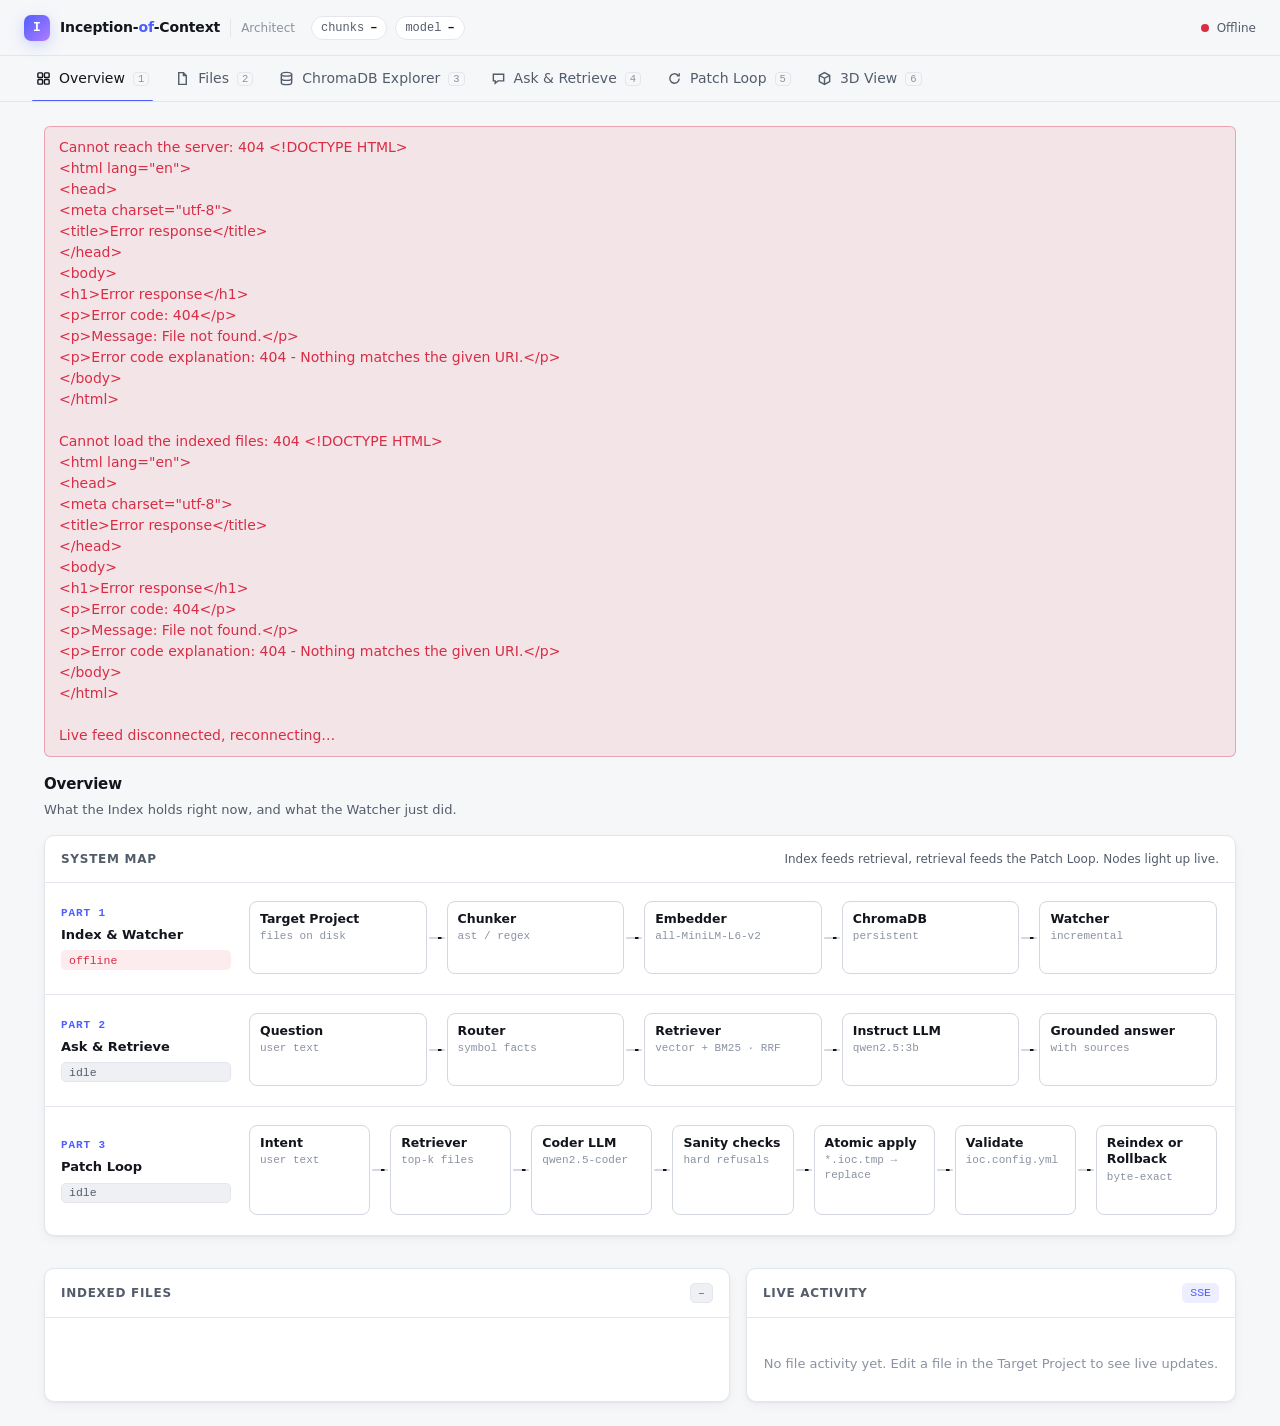
==== p2/views/static/index.html @ 872a6d5e "Split p1, p2 and p3 into layers; add e2e tests, coverage and a 3D dashboard view - Every part has vi" ====
<!doctype html>
<html lang="en">
<head>
<meta charset="utf-8">
<meta name="viewport" content="width=device-width, initial-scale=1">
<title>Inception-of-Context</title>
<link rel="icon" href="data:,"> <!-- no icon; stops the browser asking the server for /favicon.ico -->
<style>
  /* ---------- Design tokens: dark first, light when the system asks for it ---------- */
  :root {
    color-scheme: dark;
    --bg: #0b0d12;
    --bg-raised: #11141b;
    --bg-sunken: #080a0e;
    --panel: #141821;
    --panel-hover: #1a1f2b;
    --border: #232936;
    --border-strong: #2f3646;
    --text: #e6e9ef;
    --text-dim: #9aa3b2;
    --text-faint: #6b7385;
    --accent: #7c8cff;
    --accent-strong: #98a4ff;
    --accent-soft: rgba(124, 140, 255, 0.14);
    --ok: #3ccf91;
    --ok-soft: rgba(60, 207, 145, 0.13);
    --fail: #ff6b7a;
    --fail-soft: rgba(255, 107, 122, 0.13);
    --warn: #f5b84a;
    --warn-soft: rgba(245, 184, 74, 0.14);
    --code-bg: #0d1017;
    --highlight: rgba(124, 140, 255, 0.16);
    --shadow: 0 1px 0 rgba(255, 255, 255, 0.03) inset, 0 8px 24px rgba(0, 0, 0, 0.35);
    --radius: 10px;
    --radius-sm: 6px;
    --mono: ui-monospace, "SF Mono", "JetBrains Mono", Menlo, Consolas, monospace;
    --sans: Inter, ui-sans-serif, system-ui, -apple-system, "Segoe UI", Roboto, sans-serif;
  }
  @media (prefers-color-scheme: light) {
    :root {
      color-scheme: light;
      --bg: #f6f7f9;
      --bg-raised: #ffffff;
      --bg-sunken: #eef0f4;
      --panel: #ffffff;
      --panel-hover: #f3f4f8;
      --border: #e3e6ec;
      --border-strong: #d2d7e0;
      --text: #12151c;
      --text-dim: #535c6b;
      --text-faint: #8a92a1;
      --accent: #4f5eff;
      --accent-strong: #3946e6;
      --accent-soft: rgba(79, 94, 255, 0.1);
      --ok: #12935c;
      --ok-soft: rgba(18, 147, 92, 0.1);
      --fail: #d92d45;
      --fail-soft: rgba(217, 45, 69, 0.09);
      --warn: #b7791f;
      --warn-soft: rgba(183, 121, 31, 0.12);
      --code-bg: #fbfbfd;
      --highlight: rgba(79, 94, 255, 0.1);
      --shadow: 0 1px 2px rgba(16, 24, 40, 0.05), 0 4px 12px rgba(16, 24, 40, 0.04);
    }
  }

  /* ---------- Base ---------- */
  * { box-sizing: border-box; }
  [hidden] { display: none !important; }
  html, body { margin: 0; background: var(--bg); color: var(--text); }
  body { font: 14px/1.5 var(--sans); -webkit-font-smoothing: antialiased; }
  button, input, select, textarea { font: inherit; color: inherit; }
  button { cursor: pointer; }
  button:disabled { cursor: not-allowed; opacity: 0.55; }
  :focus-visible { outline: 2px solid var(--accent); outline-offset: 2px; border-radius: 4px; }
  code, pre, .mono { font-family: var(--mono); font-size: 12.5px; }
  h2 { margin: 0; font-size: 15px; font-weight: 600; letter-spacing: -0.01em; }
  h3 { margin: 0; font-size: 12px; font-weight: 600; text-transform: uppercase; letter-spacing: 0.06em; color: var(--text-dim); }
  pre { margin: 0; white-space: pre; overflow: auto; }
  .muted { color: var(--text-dim); }
  .faint { color: var(--text-faint); }
  .ok { color: var(--ok); }
  .fail { color: var(--fail); }
  @media (prefers-reduced-motion: reduce) { * { animation: none !important; transition: none !important; } }

  /* ---------- Top bar ---------- */
  .topbar {
    position: sticky; top: 0; z-index: 10;
    display: flex; align-items: center; gap: 16px; padding: 0 24px; height: 56px;
    background: color-mix(in srgb, var(--bg) 86%, transparent);
    backdrop-filter: saturate(160%) blur(12px);
    border-bottom: 1px solid var(--border);
  }
  .brand { display: flex; align-items: center; gap: 10px; white-space: nowrap; }
  .logo {
    width: 26px; height: 26px; border-radius: 7px; display: grid; place-items: center;
    background: linear-gradient(135deg, var(--accent), #b07cff); color: #fff; font: 700 13px var(--mono);
    box-shadow: 0 4px 14px rgba(124, 140, 255, 0.35);
  }
  .brand-name { font-weight: 650; letter-spacing: -0.01em; }
  .brand-name b { color: var(--accent); font-weight: 650; }
  .brand-sub { color: var(--text-faint); font-size: 12px; padding-left: 10px; border-left: 1px solid var(--border); }
  .top-chips { display: flex; gap: 8px; min-width: 0; overflow: hidden; }
  .chip {
    display: inline-flex; align-items: center; gap: 6px; height: 24px; padding: 0 9px; border-radius: 999px;
    border: 1px solid var(--border); background: var(--bg-raised); color: var(--text-dim);
    font: 12px var(--mono); white-space: nowrap;
  }
  .chip strong { color: var(--text); font-weight: 600; }
  .spacer { flex: 1; }
  .live { display: inline-flex; align-items: center; gap: 8px; font-size: 12px; color: var(--text-dim); white-space: nowrap; }
  .dot { width: 8px; height: 8px; border-radius: 50%; background: var(--text-faint); position: relative; }
  .live.on .dot { background: var(--ok); }
  .live.on .dot::after {
    content: ""; position: absolute; inset: -4px; border-radius: 50%; border: 2px solid var(--ok);
    opacity: 0; animation: ping 2s ease-out infinite;
  }
  .live.off .dot { background: var(--fail); }
  @keyframes ping { 0% { transform: scale(0.6); opacity: 0.7; } 100% { transform: scale(1.6); opacity: 0; } }

  /* ---------- Tabs ---------- */
  nav {
    display: flex; gap: 2px; padding: 0 24px; border-bottom: 1px solid var(--border);
    background: var(--bg); overflow-x: auto;
  }
  nav button {
    position: relative; display: inline-flex; align-items: center; gap: 8px;
    padding: 12px 12px; border: 0; background: none; color: var(--text-dim); font-weight: 500; white-space: nowrap;
    transition: color 0.15s;
  }
  nav button:hover { color: var(--text); }
  nav button.active { color: var(--text); }
  nav button.active::after {
    content: ""; position: absolute; left: 8px; right: 8px; bottom: -1px; height: 2px; border-radius: 2px; background: var(--accent);
  }
  nav svg { width: 15px; height: 15px; flex: none; }
  nav kbd {
    font: 10.5px var(--mono); color: var(--text-faint); border: 1px solid var(--border); border-radius: 4px; padding: 0 4px;
  }

  /* ---------- Layout ---------- */
  main { max-width: 1240px; margin: 0 auto; padding: 24px; }
  .tab { display: flex; flex-direction: column; gap: 16px; animation: fade 0.18s ease-out; }
  @keyframes fade { from { opacity: 0; transform: translateY(3px); } to { opacity: 1; transform: none; } }
  .page-head { display: flex; align-items: flex-end; justify-content: space-between; gap: 16px; flex-wrap: wrap; }
  .page-head p { margin: 4px 0 0; color: var(--text-dim); font-size: 13px; }
  .panel { background: var(--panel); border: 1px solid var(--border); border-radius: var(--radius); box-shadow: var(--shadow); }
  .panel-head { display: flex; align-items: center; justify-content: space-between; gap: 12px; padding: 14px 16px; border-bottom: 1px solid var(--border); }
  .panel-body { padding: 16px; }
  .grid-2 { display: grid; grid-template-columns: minmax(0, 1.4fr) minmax(0, 1fr); gap: 16px; }
  @media (max-width: 900px) { .grid-2 { grid-template-columns: 1fr; } .brand-sub, .top-chips { display: none; } }

  /* ---------- Error banner ---------- */
  #error {
    margin: 0 0 16px; padding: 10px 14px; border-radius: var(--radius-sm); white-space: pre-line;
    color: var(--fail); background: var(--fail-soft); border: 1px solid color-mix(in srgb, var(--fail) 35%, transparent);
  }
  #error:empty { display: none; }

  /* ---------- Buttons and fields ---------- */
  .btn {
    display: inline-flex; align-items: center; gap: 8px; height: 34px; padding: 0 14px; border-radius: var(--radius-sm);
    border: 1px solid var(--border-strong); background: var(--bg-raised); color: var(--text); font-weight: 500;
    transition: background 0.15s, border-color 0.15s, transform 0.05s;
  }
  .btn:hover:not(:disabled) { background: var(--panel-hover); }
  .btn:active:not(:disabled) { transform: translateY(1px); }
  .btn.primary { background: var(--accent); border-color: transparent; color: #fff; box-shadow: 0 4px 14px rgba(124, 140, 255, 0.28); }
  .btn.primary:hover:not(:disabled) { background: var(--accent-strong); }
  .btn.small { height: 28px; padding: 0 10px; font-size: 12.5px; }
  .btn.ghost { border-color: transparent; background: none; color: var(--text-dim); }
  .btn.ghost:hover:not(:disabled) { color: var(--text); background: var(--panel-hover); }
  .field { display: inline-flex; align-items: center; gap: 8px; color: var(--text-dim); font-size: 12.5px; }
  select, input[type=number] {
    height: 34px; padding: 0 10px; border-radius: var(--radius-sm); border: 1px solid var(--border-strong); background: var(--bg-raised);
  }
  input[type=number] { width: 68px; }
  input[type=search] {
    height: 34px; padding: 0 12px; border-radius: var(--radius-sm); border: 1px solid var(--border-strong); background: var(--bg-raised); min-width: 220px;
  }
  .composer { padding: 4px; }
  .composer textarea {
    display: block; width: 100%; min-height: 84px; resize: vertical; padding: 14px 14px 8px; border: 0; outline: none;
    background: transparent; font-size: 15px; line-height: 1.5;
  }
  .composer textarea::placeholder { color: var(--text-faint); }
  .composer-bar { display: flex; align-items: center; gap: 10px; flex-wrap: wrap; padding: 8px 10px; border-top: 1px solid var(--border); }
  .hint { color: var(--text-faint); font-size: 12px; }
  .hint kbd { font: 11px var(--mono); border: 1px solid var(--border); border-radius: 4px; padding: 0 4px; }
  .suggestions { display: flex; gap: 8px; flex-wrap: wrap; }
  .suggestion {
    height: 28px; padding: 0 11px; border-radius: 999px; border: 1px dashed var(--border-strong); background: none; color: var(--text-dim); font-size: 12.5px;
  }
  .suggestion:hover { color: var(--text); border-style: solid; background: var(--panel-hover); }
  .status-line { min-height: 20px; font-size: 13px; }
  .status-line.muted { color: var(--text-dim); }
  .status-line.fail { color: var(--fail); }
  .spinner {
    display: inline-block; width: 12px; height: 12px; margin-right: 8px; vertical-align: -1px; border-radius: 50%;
    border: 2px solid var(--border-strong); border-top-color: var(--accent); animation: spin 0.7s linear infinite;
  }
  @keyframes spin { to { transform: rotate(360deg); } }

  /* ---------- Badges ---------- */
  .badge {
    display: inline-flex; align-items: center; gap: 5px; height: 20px; padding: 0 7px; border-radius: 5px;
    font: 500 11.5px var(--mono); background: var(--bg-sunken); color: var(--text-dim); border: 1px solid var(--border); white-space: nowrap;
  }
  .badge.ok { color: var(--ok); background: var(--ok-soft); border-color: transparent; }
  .badge.fail { color: var(--fail); background: var(--fail-soft); border-color: transparent; }
  .badge.warn { color: var(--warn); background: var(--warn-soft); border-color: transparent; }
  .badge.accent { color: var(--accent); background: var(--accent-soft); border-color: transparent; }

  /* ---------- Overview ---------- */
  #status-cards { display: grid; grid-template-columns: repeat(5, minmax(0, 1fr)); gap: 12px; }
  @media (max-width: 1100px) { #status-cards { grid-template-columns: repeat(auto-fill, minmax(180px, 1fr)); } }
  .card { padding: 14px 16px; background: var(--panel); border: 1px solid var(--border); border-radius: var(--radius); box-shadow: var(--shadow); min-width: 0; }
  .card small { display: block; margin-bottom: 6px; font-size: 11px; text-transform: uppercase; letter-spacing: 0.06em; color: var(--text-faint); }
  .card strong { display: block; font: 500 13px var(--mono); overflow-wrap: anywhere; }
  .card.hero { grid-column: span 2; grid-row: span 2; display: flex; flex-direction: column; justify-content: center; background: linear-gradient(140deg, var(--accent-soft), transparent 60%), var(--panel); }
  .card.hero strong { font: 650 34px/1.1 var(--sans); letter-spacing: -0.02em; }
  .card.hero .sub { margin-top: 4px; color: var(--text-dim); font-size: 12px; }
  #file-counts { width: 100%; border-collapse: collapse; }
  #file-counts td { padding: 7px 16px; border-top: 1px solid var(--border); font-size: 13px; }
  #file-counts tr:first-child td { border-top: 0; }
  #file-counts td:first-child { font-family: var(--mono); font-size: 12.5px; }
  #file-counts td:nth-child(2) { width: 38%; }
  #file-counts td:last-child { width: 1%; text-align: right; white-space: nowrap; color: var(--text-dim); font-family: var(--mono); font-size: 12px; }
  #file-counts .total td { font-weight: 600; color: var(--text); }
  .meter { height: 6px; border-radius: 999px; background: var(--bg-sunken); overflow: hidden; }
  .meter > span { display: block; height: 100%; border-radius: inherit; background: linear-gradient(90deg, var(--accent), #b07cff); transition: width 0.4s; }
  .changed td { animation: flash 1.6s ease-out; }
  @keyframes flash { from { background: var(--warn-soft); } to { background: transparent; } }
  #activity { list-style: none; margin: 0; padding: 4px 0; max-height: 420px; overflow-y: auto; }
  #activity li { display: grid; grid-template-columns: auto auto 1fr auto; align-items: center; gap: 10px; padding: 8px 16px; font-size: 13px; animation: fade 0.25s; }
  #activity li + li { border-top: 1px solid var(--border); }
  #activity .time { font: 12px var(--mono); color: var(--text-faint); }
  #activity .path { font: 12.5px var(--mono); overflow: hidden; text-overflow: ellipsis; white-space: nowrap; }
  #activity .count { font: 12px var(--mono); color: var(--text-dim); }
  .empty { padding: 28px 16px; text-align: center; color: var(--text-faint); font-size: 13px; }

  /* ---------- Files ---------- */
  .split { display: grid; grid-template-columns: 260px minmax(0, 1fr); gap: 16px; align-items: start; }
  @media (max-width: 900px) { .split { grid-template-columns: 1fr; } }
  #file-list { display: flex; flex-direction: column; padding: 6px; max-height: 75vh; overflow-y: auto; }
  #file-list button {
    display: flex; justify-content: space-between; align-items: center; gap: 8px; padding: 7px 10px; border: 0; border-radius: var(--radius-sm);
    background: none; color: var(--text-dim); text-align: left; font: 12.5px var(--mono);
  }
  #file-list button:hover { background: var(--panel-hover); color: var(--text); }
  #file-list button.active { background: var(--accent-soft); color: var(--text); }
  #file-list button span:first-child { overflow: hidden; text-overflow: ellipsis; white-space: nowrap; }
  #file-view { min-width: 0; overflow: hidden; }
  #file-meta { display: flex; gap: 8px; flex-wrap: wrap; align-items: center; }
  #chunk-chips { display: flex; flex-wrap: wrap; gap: 6px; padding: 12px 16px; border-bottom: 1px solid var(--border); }
  #chunk-chips button {
    display: inline-flex; gap: 6px; align-items: center; height: 26px; padding: 0 9px; border-radius: 999px;
    border: 1px solid var(--border); background: var(--bg-raised); color: var(--text-dim); font: 12px var(--mono);
  }
  #chunk-chips button:hover, #chunk-chips button.active { color: var(--text); border-color: var(--accent); background: var(--accent-soft); }
  #file-content { max-height: 70vh; overflow: auto; padding: 8px 0; background: var(--code-bg); font-family: var(--mono); font-size: 12.5px; line-height: 1.6; }
  .line { display: flex; width: max-content; min-width: 100%; padding-right: 16px; }
  .line.highlight { background: var(--highlight); }
  .gutter { flex: none; width: 18px; text-align: center; color: var(--accent); user-select: none; }
  .number { flex: none; width: 3.2em; margin-right: 1.2em; text-align: right; color: var(--text-faint); user-select: none; }
  .code { white-space: pre; }
  .boundary {
    display: flex; align-items: center; gap: 8px; width: max-content; min-width: 100%; margin-top: 6px; padding: 2px 16px 2px 18px;
    font: 11px var(--mono); color: var(--accent); border-top: 1px dashed color-mix(in srgb, var(--accent) 45%, transparent);
    cursor: pointer; user-select: none;
  }
  .boundary:hover { background: var(--accent-soft); }

  /* ---------- Explorer ---------- */
  .table-wrap { overflow-x: auto; }
  #chunk-table { width: 100%; border-collapse: collapse; font-size: 13px; }
  #chunk-table th {
    position: sticky; top: 0; padding: 9px 12px; text-align: left; font-size: 11px; font-weight: 600; text-transform: uppercase;
    letter-spacing: 0.06em; color: var(--text-faint); background: var(--panel); border-bottom: 1px solid var(--border);
  }
  #chunk-table td { padding: 9px 12px; border-bottom: 1px solid var(--border); vertical-align: top; }
  #chunk-table tr:hover td { background: var(--panel-hover); }
  #chunk-table td:nth-child(1), #chunk-table td:nth-child(2), #chunk-table td:nth-child(3), #chunk-table td:nth-child(4) { font-family: var(--mono); font-size: 12px; white-space: nowrap; }
  #chunk-table td:nth-child(1) { color: var(--text-faint); }
  #chunk-table summary { cursor: pointer; font: 12px var(--mono); color: var(--text-dim); white-space: pre; overflow: hidden; text-overflow: ellipsis; max-width: 460px; }
  #chunk-table details pre { margin-top: 8px; padding: 10px 12px; border-radius: var(--radius-sm); background: var(--code-bg); border: 1px solid var(--border); max-width: 640px; }
  .pager { display: flex; align-items: center; gap: 8px; }
  #chunks-range { font: 12px var(--mono); color: var(--text-dim); min-width: 150px; text-align: center; }

  /* ---------- Ask & Retrieve ---------- */
  #answer { padding: 18px 20px; }
  #answer-label { display: flex; align-items: center; gap: 8px; margin-bottom: 10px; }
  #answer-text { white-space: pre-wrap; font-size: 14.5px; line-height: 1.65; }
  #results { display: flex; flex-direction: column; gap: 10px; }
  .source { overflow: hidden; }
  .source-head { display: grid; grid-template-columns: auto 1fr auto; gap: 12px; align-items: center; padding: 10px 14px; cursor: pointer; }
  .source-head:hover { background: var(--panel-hover); }
  .rank { font: 600 12px var(--mono); color: var(--text-faint); width: 22px; }
  .source-title { min-width: 0; display: flex; gap: 8px; align-items: center; flex-wrap: wrap; }
  .source-title .loc { font: 12.5px var(--mono); }
  .source-title .name { font-weight: 600; }
  .scores { display: flex; align-items: center; gap: 10px; font: 11.5px var(--mono); color: var(--text-dim); white-space: nowrap; }
  .scores .meter { width: 80px; }
  .source pre { padding: 12px 14px; background: var(--code-bg); border-top: 1px solid var(--border); line-height: 1.55; }
  .section-title { display: flex; align-items: center; gap: 8px; margin-top: 4px; }

  /* ---------- Patch Loop ---------- */
  .banner { display: flex; align-items: center; gap: 12px; padding: 14px 18px; border-radius: var(--radius); border: 1px solid var(--border); }
  .banner.ok { background: var(--ok-soft); border-color: color-mix(in srgb, var(--ok) 35%, transparent); }
  .banner.fail { background: var(--fail-soft); border-color: color-mix(in srgb, var(--fail) 35%, transparent); }
  .banner .icon { width: 28px; height: 28px; border-radius: 50%; display: grid; place-items: center; font-weight: 700; color: #fff; flex: none; }
  .banner.ok .icon { background: var(--ok); }
  .banner.fail .icon { background: var(--fail); }
  .banner strong { display: block; }
  .banner span { color: var(--text-dim); font-size: 13px; }
  .progress { height: 3px; border-radius: 999px; background: var(--bg-sunken); overflow: hidden; }
  .progress > span { display: block; width: 35%; height: 100%; background: var(--accent); border-radius: inherit; animation: slide 1.3s ease-in-out infinite; }
  @keyframes slide { from { transform: translateX(-100%); } to { transform: translateX(300%); } }
  .attempt { padding: 14px 16px; }
  .attempt-head { display: flex; align-items: center; justify-content: space-between; gap: 8px; margin-bottom: 14px; }
  .pipeline { display: grid; grid-template-columns: repeat(4, minmax(0, 1fr)); gap: 0; }
  @media (max-width: 700px) { .pipeline { grid-template-columns: 1fr 1fr; row-gap: 12px; } }
  .step { position: relative; padding-right: 12px; min-width: 0; }
  .step-node { display: flex; align-items: center; gap: 8px; }
  .step-node .bullet {
    width: 22px; height: 22px; border-radius: 50%; display: grid; place-items: center; flex: none;
    font: 700 11px var(--mono); border: 1.5px solid var(--border-strong); color: var(--text-faint); background: var(--bg-raised);
  }
  .step.ok .bullet { border-color: var(--ok); background: var(--ok); color: #fff; }
  .step.fail .bullet { border-color: var(--fail); background: var(--fail); color: #fff; }
  .step-node .line-to { flex: 1; height: 1.5px; background: var(--border-strong); }
  .step.ok .line-to { background: var(--ok); }
  .step:last-child .line-to { display: none; }
  .step-label { margin-top: 6px; font-weight: 600; font-size: 12.5px; }
  .step-detail { margin-top: 2px; font-size: 12px; color: var(--text-dim); overflow-wrap: anywhere; }
  .step.fail .step-detail { color: var(--fail); }
  .attempt details { margin-top: 12px; }
  .attempt summary, .patch-file summary { cursor: pointer; color: var(--text-dim); font-size: 12.5px; }
  .attempt details pre, .patch-file pre { margin-top: 8px; padding: 12px 14px; max-height: 360px; border-radius: var(--radius-sm); background: var(--code-bg); border: 1px solid var(--border); }
  .patch-file { padding: 10px 16px; border-top: 1px solid var(--border); }
  .patch-file summary { display: flex; align-items: center; gap: 8px; list-style: none; }
  .patch-file summary::-webkit-details-marker { display: none; }
  .patch-file .path { font: 12.5px var(--mono); color: var(--text); }
  #patch-unavailable { padding: 18px 20px; }

  /* ---------- System map: one lane per part, nodes light up as the system works ---------- */
  #system-map { display: flex; flex-direction: column; }
  .lane { display: grid; grid-template-columns: 170px minmax(0, 1fr); gap: 16px; align-items: center; padding: 14px 16px; }
  .lane + .lane { border-top: 1px solid var(--border); }
  .lane-slot .lane { padding: 14px 16px; }
  @media (max-width: 900px) { .lane { grid-template-columns: 1fr; } }
  .lane-label { display: flex; flex-direction: column; gap: 6px; }
  .lane-label .part { font: 600 11px var(--mono); color: var(--accent); letter-spacing: 0.08em; }
  .lane-label strong { font-size: 13px; }
  .flow { display: flex; align-items: stretch; overflow-x: auto; padding: 4px 2px 6px; }
  .node {
    flex: 1 1 0; min-width: 96px; padding: 9px 10px; border-radius: 8px; border: 1px solid var(--border-strong);
    background: var(--bg-raised); transition: border-color 0.25s, background 0.25s, box-shadow 0.25s, opacity 0.25s;
  }
  .node .title { font-size: 12.5px; font-weight: 600; line-height: 1.3; }
  .node .sub { margin-top: 2px; font: 11px/1.35 var(--mono); color: var(--text-faint); overflow-wrap: anywhere; }
  .node .stat { margin-top: 4px; min-height: 16px; font: 11px var(--mono); color: var(--text-dim); white-space: nowrap; overflow: hidden; text-overflow: ellipsis; }
  .node.active { border-color: var(--accent); background: var(--accent-soft); box-shadow: 0 0 0 3px var(--accent-soft); animation: glow 1.1s ease-in-out infinite; }
  .node.ok { border-color: color-mix(in srgb, var(--ok) 60%, transparent); }
  .node.ok .title::before { content: "✓ "; color: var(--ok); }
  .node.fail { border-color: var(--fail); background: var(--fail-soft); }
  .node.fail .title::before { content: "✕ "; color: var(--fail); }
  .node.skipped { opacity: 0.45; border-style: dashed; }
  @keyframes glow { 50% { box-shadow: 0 0 0 6px var(--accent-soft); } }
  .wire { flex: 0 0 16px; align-self: center; height: 2px; margin: 0 2px; border-radius: 2px; background: var(--border-strong); position: relative; overflow: hidden; }
  .wire::after { content: ""; position: absolute; right: -1px; top: -3px; border: 4px solid transparent; border-left-color: inherit; }
  .wire.ok { background: color-mix(in srgb, var(--ok) 60%, transparent); }
  .wire.active { background: linear-gradient(90deg, transparent, var(--accent), transparent); background-size: 200% 100%; animation: flowing 0.9s linear infinite; }
  @keyframes flowing { from { background-position: 100% 0; } to { background-position: -100% 0; } }

  /* ---------- 3D View: plain CSS 3D, no libraries ---------- */
  :root {
    --scene-bg: #06080c;
    --scene-glow: rgba(124, 140, 255, 0.18);
    --face: #1c2231;
    --face-dark: #0d1118;
    --plate-bg: rgba(20, 25, 36, 0.62);
    --plate-line: rgba(255, 255, 255, 0.045);
    --scene-text: #eef1f6;
    --scene-dim: #8d95a7;
    --glass: rgba(17, 20, 27, 0.72);
  }
  @media (prefers-color-scheme: light) {
    :root {
      --scene-bg: #e9edf4;
      --scene-glow: rgba(79, 94, 255, 0.14);
      --face: #ffffff;
      --face-dark: #d9dee8;
      --plate-bg: rgba(255, 255, 255, 0.62);
      --plate-line: rgba(16, 24, 40, 0.06);
      --scene-text: #12151c;
      --scene-dim: #535c6b;
      --glass: rgba(255, 255, 255, 0.78);
    }
  }
  .scene-keys { font-size: 12px; }
  .scene-keys kbd { margin: 0 1px; }
  .scene-wrap {
    position: relative; margin-top: 16px; height: max(580px, calc(100vh - 210px)); overflow: hidden;
    border: 1px solid var(--border); border-radius: var(--radius); user-select: none; touch-action: none; cursor: grab;
    background: radial-gradient(110% 80% at 50% 0%, var(--scene-glow), transparent 62%),
                radial-gradient(60% 50% at 50% 100%, rgba(56, 189, 248, 0.07), transparent 70%), var(--scene-bg);
  }
  .scene-wrap.dragging { cursor: grabbing; }
  .scene-wrap:fullscreen { height: 100vh; border: 0; border-radius: 0; }
  .scene { position: absolute; inset: 0; perspective: 2000px; perspective-origin: 50% 35%; }
  .world { position: absolute; left: 50%; top: 50%; width: 0; height: 0; transform-style: preserve-3d; }
  .world > * { position: absolute; left: 0; top: 0; transform-origin: 0 0; transform-style: preserve-3d; }

  .plate {
    border-radius: 22px; pointer-events: none;
    border: 1px solid color-mix(in srgb, var(--base) 50%, transparent);
    background: linear-gradient(var(--plate-line) 1px, transparent 1px) 0 0 / 32px 32px,
                linear-gradient(90deg, var(--plate-line) 1px, transparent 1px) 0 0 / 32px 32px,
                color-mix(in srgb, var(--base) 8%, var(--plate-bg));
    box-shadow: inset 0 0 70px color-mix(in srgb, var(--base) 16%, transparent), 0 0 50px color-mix(in srgb, var(--base) 10%, transparent);
  }

  .cube { --part: var(--base); cursor: pointer; }
  .cube .body { position: absolute; left: 0; top: 0; transform-style: preserve-3d; }
  .face {
    position: absolute; left: 0; top: 0; transform-origin: 0 0;
    border: 1px solid color-mix(in srgb, var(--part) 75%, transparent);
    transition: background 0.4s, box-shadow 0.4s, border-color 0.4s, opacity 0.4s;
  }
  .face.top {
    display: grid; place-items: center; border-radius: 3px;
    background: linear-gradient(135deg, color-mix(in srgb, var(--part) 62%, var(--face)), color-mix(in srgb, var(--part) 34%, var(--face)));
  }
  .face.x { background: color-mix(in srgb, var(--part) 36%, var(--face-dark)); }
  .face.y { background: color-mix(in srgb, var(--part) 24%, var(--face-dark)); }
  .glyph { font: 700 26px/1 var(--mono); color: var(--scene-text); opacity: 0.9; }
  .cube[data-state="ok"] { --part: var(--ok); }
  .cube[data-state="fail"] { --part: var(--fail); }
  .cube[data-state="skipped"] { --part: #5b6273; }
  .cube[data-state="skipped"] .face { opacity: 0.4; }
  .cube[data-state="active"] { --part: color-mix(in srgb, var(--base) 55%, #ffffff); }
  .cube[data-state="active"] .body { animation: bob 0.9s ease-in-out infinite; }
  .cube[data-state="active"] .face.top { box-shadow: 0 0 46px 10px color-mix(in srgb, var(--base) 70%, transparent); }
  .cube[data-state="fail"] .face.top { box-shadow: 0 0 40px 6px color-mix(in srgb, var(--fail) 55%, transparent); }
  .cube[data-state="ok"] .face.top { box-shadow: 0 0 26px 2px color-mix(in srgb, var(--ok) 35%, transparent); }
  .cube:hover .face { border-color: var(--scene-text); }
  .cube.focus .face.top { outline: 2px solid var(--scene-text); outline-offset: 5px; }
  @keyframes bob { 50% { transform: translateZ(18px); } }

  .billboard { position: absolute; left: 0; top: 0; width: 0; height: 0; transform-origin: 0 0; pointer-events: none; }
  .card3d { position: absolute; bottom: 0; left: -85px; width: 170px; text-align: center; line-height: 1.3; }
  .card3d b { display: block; font-size: 13.5px; font-weight: 650; color: var(--scene-text); white-space: nowrap; text-shadow: 0 1px 10px var(--scene-bg), 0 0 2px var(--scene-bg); }
  .card3d span { display: block; font: 10.5px var(--mono); color: var(--scene-dim); text-shadow: 0 0 6px var(--scene-bg); }
  .card3d em { display: block; min-height: 1em; font: normal 600 10.5px var(--mono); color: var(--part); text-shadow: 0 0 6px var(--scene-bg); }
  .lane-title .card3d { left: -95px; width: 190px; }
  .lane-title .part { font: 700 11px var(--mono); letter-spacing: 0.12em; color: var(--base); }
  .lane-title b { font-size: 16px; margin: 2px 0 5px; }
  .lane-title .badge { display: inline-block; }
  .beam-label .card3d { bottom: -10px; }
  .beam-label .card3d span {
    display: inline-block; padding: 2px 8px; border-radius: 999px; color: var(--beam); background: var(--glass);
    border: 1px solid color-mix(in srgb, var(--beam) 45%, transparent); text-shadow: none;
  }

  .beam {
    top: -2px; height: 4px; border-radius: 2px; pointer-events: none; opacity: 0.85; transform-origin: 0 50%;
    background: repeating-linear-gradient(90deg, var(--beam) 0 12px, transparent 12px 22px);
    animation: beam-flow 1.1s linear infinite; transition: opacity 0.4s;
  }
  .beam::after { content: ""; position: absolute; inset: 0; background: inherit; animation: inherit; transform: rotateX(90deg); }
  .beam.lane { --beam: color-mix(in srgb, var(--base) 75%, transparent); }
  .beam.cross { --beam: var(--accent-strong); }
  .beam.reindex { --beam: var(--ok); }
  .beam.llm { --beam: #f472b6; }
  @keyframes beam-flow { to { background-position: 22px 0; } }

  .packet { pointer-events: none; --part: var(--pk); }
  .packet .face { background: var(--pk); border-color: #fff; box-shadow: 0 0 22px 6px var(--pk); }

  .world.has-focus .cube:not(.focus) .face, .world.has-focus .cube:not(.focus) .billboard,
  .world.has-focus .beam, .world.has-focus .beam-label { opacity: 0.22; }

  .glass { background: var(--glass); border: 1px solid var(--border); border-radius: 12px; backdrop-filter: blur(12px); -webkit-backdrop-filter: blur(12px); box-shadow: var(--shadow); }
  .scene-bar { position: absolute; top: 12px; left: 12px; right: 12px; display: flex; flex-wrap: wrap; gap: 8px; cursor: default; }
  .scene-bar .spacer { flex: 1; }
  .seg { display: flex; align-items: center; gap: 4px; padding: 4px; flex-wrap: wrap; }
  .seg .btn { white-space: nowrap; }
  .seg-label { padding: 0 6px 0 8px; font-size: 11px; font-weight: 600; text-transform: uppercase; letter-spacing: 0.06em; color: var(--text-faint); }
  #tour-count { min-width: 52px; text-align: center; font-size: 12px; color: var(--text-dim); }
  #scene-orbit.on { color: var(--accent); background: var(--accent-soft); }
  .scene-info { position: absolute; left: 16px; bottom: 16px; width: min(420px, calc(100% - 32px)); padding: 14px 16px; cursor: default; }
  .scene-info .part { font: 700 11px var(--mono); letter-spacing: 0.1em; text-transform: uppercase; color: var(--accent); }
  .scene-info h4 { margin: 4px 0 6px; font-size: 17px; letter-spacing: -0.01em; }
  .scene-info p { margin: 0; font-size: 13.5px; line-height: 1.55; color: var(--text-dim); }
  .scene-info code { display: inline-block; margin-top: 8px; font-size: 12px; color: var(--text-faint); }
  .scene-info code:empty { display: none; }
  .scene-legend { position: absolute; right: 16px; bottom: 16px; display: flex; gap: 14px; padding: 8px 12px; font-size: 12px; color: var(--text-dim); cursor: default; }
  .scene-legend i { display: inline-block; width: 10px; height: 10px; margin-right: 6px; border-radius: 3px; vertical-align: -1px; }
  .scene-legend .active { background: #c9d2ff; box-shadow: 0 0 8px var(--accent); }
  .scene-legend .ok { background: var(--ok); }
  .scene-legend .fail { background: var(--fail); }
  .scene-legend .skipped { background: #5b6273; }
  @media (max-width: 760px) { .scene-legend { display: none; } .scene-keys { display: none; } }
</style>
</head>
<body>

<header class="topbar">
  <div class="brand">
    <div class="logo" aria-hidden="true">I</div>
    <div class="brand-name">Inception-<b>of</b>-Context</div>
    <div class="brand-sub">Architect</div>
  </div>
  <div class="top-chips">
    <span class="chip">chunks <strong id="chip-chunks">–</strong></span>
    <span class="chip">model <strong id="chip-models">–</strong></span>
  </div>
  <div class="spacer"></div>
  <div class="live" id="live"><span class="dot"></span><span id="live-text">Connecting</span></div>
</header>

<nav role="tablist" aria-label="Sections">
  <button data-tab="overview" role="tab">
    <svg viewBox="0 0 16 16" fill="none" stroke="currentColor" stroke-width="1.5"><rect x="2" y="2" width="5" height="5" rx="1"/><rect x="9" y="2" width="5" height="5" rx="1"/><rect x="2" y="9" width="5" height="5" rx="1"/><rect x="9" y="9" width="5" height="5" rx="1"/></svg>
    Overview <kbd>1</kbd>
  </button>
  <button data-tab="files" role="tab">
    <svg viewBox="0 0 16 16" fill="none" stroke="currentColor" stroke-width="1.5"><path d="M4 1.75h5l3 3v9.5H4z"/><path d="M9 1.75v3h3"/></svg>
    Files <kbd>2</kbd>
  </button>
  <button data-tab="explorer" role="tab">
    <svg viewBox="0 0 16 16" fill="none" stroke="currentColor" stroke-width="1.5"><ellipse cx="8" cy="3.5" rx="5.5" ry="2"/><path d="M2.5 3.5v9c0 1.1 2.5 2 5.5 2s5.5-.9 5.5-2v-9"/><path d="M2.5 8c0 1.1 2.5 2 5.5 2s5.5-.9 5.5-2"/></svg>
    ChromaDB Explorer <kbd>3</kbd>
  </button>
  <button data-tab="ask" role="tab">
    <svg viewBox="0 0 16 16" fill="none" stroke="currentColor" stroke-width="1.5"><path d="M2.5 3.5h11v7h-6l-3 2.5v-2.5h-2z"/></svg>
    Ask &amp; Retrieve <kbd>4</kbd>
  </button>
  <button data-tab="patch" role="tab">
    <svg viewBox="0 0 16 16" fill="none" stroke="currentColor" stroke-width="1.5"><path d="M13 8a5 5 0 1 1-1.5-3.6"/><path d="M13 2.5v2.5h-2.5"/></svg>
    Patch Loop <kbd>5</kbd>
  </button>
  <button data-tab="scene" role="tab">
    <svg viewBox="0 0 16 16" fill="none" stroke="currentColor" stroke-width="1.5"><path d="M8 1.75l5.5 3v6.5L8 14.25l-5.5-3v-6.5z"/><path d="M2.5 4.75L8 7.75l5.5-3M8 7.75v6.5"/></svg>
    3D View <kbd>6</kbd>
  </button>
</nav>

<main>
<div id="error" role="alert"></div>

<!-- ======================= Overview ======================= -->
<section class="tab" id="tab-overview" role="tabpanel">
  <div class="page-head">
    <div>
      <h2>Overview</h2>
      <p>What the Index holds right now, and what the Watcher just did.</p>
    </div>
  </div>
  <div class="panel">
    <div class="panel-head"><h3>System map</h3><span class="muted" style="font-size:12px">Index feeds retrieval, retrieval feeds the Patch Loop. Nodes light up live.</span></div>
    <div id="system-map"></div>
  </div>
  <div id="status-cards"></div>
  <div class="grid-2">
    <div class="panel">
      <div class="panel-head"><h3>Indexed files</h3><span class="badge" id="file-total">–</span></div>
      <table id="file-counts"><tbody></tbody></table>
    </div>
    <div class="panel">
      <div class="panel-head"><h3>Live activity</h3><span class="badge accent">SSE</span></div>
      <ol id="activity"></ol>
      <div class="empty" id="activity-empty">No file activity yet. Edit a file in the Target Project to see live updates.</div>
    </div>
  </div>
</section>

<!-- ======================= Files ======================= -->
<section class="tab" id="tab-files" role="tabpanel" hidden>
  <div class="page-head">
    <div>
      <h2>Files</h2>
      <p>Real content from disk, with the Index's Chunk boundaries marked ▶. Click a Chunk to highlight its lines.</p>
    </div>
  </div>
  <div class="split">
    <div class="panel"><div id="file-list"></div></div>
    <div class="panel" id="file-view">
      <div class="panel-head">
        <span class="mono" id="file-path">Select a file</span>
        <div id="file-meta"></div>
      </div>
      <div id="chunk-chips"></div>
      <div id="file-content"><div class="empty">Pick a file on the left.</div></div>
    </div>
  </div>
</section>

<!-- ======================= ChromaDB Explorer ======================= -->
<section class="tab" id="tab-explorer" role="tabpanel" hidden>
  <div class="page-head">
    <div>
      <h2>ChromaDB Explorer</h2>
      <p>Every Chunk stored in the persisted collection, page by page.</p>
    </div>
    <div class="pager">
      <input type="search" id="chunk-filter" placeholder="Filter this page by file, name or kind">
      <label class="field">Per page
        <select id="chunk-limit"><option>10</option><option selected>25</option><option>50</option></select>
      </label>
      <button class="btn small" id="chunks-prev">← Prev</button>
      <span id="chunks-range"></span>
      <button class="btn small" id="chunks-next">Next →</button>
    </div>
  </div>
  <div class="panel table-wrap">
    <table id="chunk-table">
      <thead><tr><th>Id</th><th>File</th><th>Lines</th><th>Name</th><th>Kind</th><th>Text</th></tr></thead>
      <tbody></tbody>
    </table>
  </div>
</section>

<!-- ======================= Ask & Retrieve ======================= -->
<section class="tab" id="tab-ask" role="tabpanel" hidden>
  <div class="page-head">
    <div>
      <h2>Ask &amp; Retrieve</h2>
      <p>Retrieve shows the top-k Chunks (vector + BM25). Ask also hands them to the local model for a grounded answer.</p>
    </div>
  </div>
  <div class="panel lane-slot" data-lane="p2"></div>
  <div class="panel composer">
    <textarea id="query" rows="3" placeholder="Ask about the Target Project, e.g. how does division by zero work?"></textarea>
    <div class="composer-bar">
      <label class="field">k
        <select id="ask-k"><option>3</option><option selected>5</option><option>8</option><option>10</option></select>
      </label>
      <span class="hint"><kbd>⌘</kbd>/<kbd>Ctrl</kbd> + <kbd>Enter</kbd> to ask</span>
      <div class="spacer"></div>
      <button class="btn" id="retrieve-button">Retrieve</button>
      <button class="btn primary" id="ask-button">Ask</button>
    </div>
  </div>
  <div class="suggestions" id="ask-suggestions">
    <button class="suggestion">is there a function power?</button>
    <button class="suggestion">what functions are in core.py?</button>
    <button class="suggestion">какие функции есть в cli.py?</button>
    <button class="suggestion">what happens on division by zero?</button>
  </div>
  <div id="ask-message" class="status-line"></div>
  <div id="answer" class="panel" hidden>
    <div id="answer-label"></div>
    <div id="answer-text"></div>
  </div>
  <div class="section-title" id="results-title" hidden><h3>Sources</h3><span class="badge" id="results-count"></span></div>
  <div id="results"></div>
</section>

<!-- ======================= Patch Loop ======================= -->
<section class="tab" id="tab-patch" role="tabpanel" hidden>
  <div class="page-head">
    <div>
      <h2>Patch Loop</h2>
      <p>The coder model writes a JSON Patch; it is sanity-checked, applied atomically, validated, and rolled back on failure.</p>
    </div>
  </div>
  <div id="patch-unavailable" class="panel muted" hidden>Patch Loop is not available: this server runs Part 2 only. Start <code>p3.app</code> to enable it.</div>
  <div id="patch-form" hidden>
    <div class="panel lane-slot" data-lane="p3" style="margin-bottom:16px"></div>
    <div class="panel composer">
      <textarea id="intent" rows="3" placeholder="Describe the change to make, e.g. add a power function to Calculator"></textarea>
      <div class="composer-bar">
        <label class="field">k <input id="patch-k" type="number" min="1" value="5"></label>
        <label class="field">max attempts <input id="patch-attempts" type="number" min="1" max="3" value="3"></label>
        <span class="hint"><kbd>⌘</kbd>/<kbd>Ctrl</kbd> + <kbd>Enter</kbd> to run</span>
        <div class="spacer"></div>
        <button class="btn primary" id="patch-run">Run loop</button>
      </div>
    </div>
    <div class="suggestions" id="patch-suggestions">
      <button class="suggestion">add a power function to Calculator</button>
      <button class="suggestion">add a modulo operation to Calculator and the CLI</button>
    </div>
    <div id="patch-message" class="status-line"></div>
    <div id="patch-result" class="tab"></div>
  </div>
</section>
<!-- ======================= 3D View ======================= -->
<section class="tab" id="tab-scene" role="tabpanel" hidden>
  <div class="page-head">
    <div>
      <h2>3D View</h2>
      <p>The three parts as levels: Part 1 at the bottom, Part 3 on top. The cubes follow the live system.</p>
    </div>
    <div class="scene-keys muted">drag to rotate · scroll to zoom · click a cube · <kbd>←</kbd><kbd>→</kbd> tour · <kbd>F</kbd> fullscreen · <kbd>R</kbd> reset</div>
  </div>
  <div class="scene-wrap" id="scene-wrap">
    <div class="scene"><div class="world" id="world"></div></div>
    <div class="scene-bar">
      <div class="seg glass">
        <button class="btn small ghost" id="tour-prev" aria-label="Previous step">←</button>
        <button class="btn small primary" id="tour-start">Tour</button>
        <span class="mono" id="tour-count">–</span>
        <button class="btn small ghost" id="tour-next" aria-label="Next step">→</button>
      </div>
      <div class="seg glass">
        <span class="seg-label">Replay</span>
        <button class="btn small ghost" data-replay="index">Index</button>
        <button class="btn small ghost" data-replay="facts">Ask · facts</button>
        <button class="btn small ghost" data-replay="ask">Ask · LLM</button>
        <button class="btn small ghost" data-replay="patch">Patch ✓</button>
        <button class="btn small ghost" data-replay="rollback">Patch ↺</button>
      </div>
      <div class="spacer"></div>
      <div class="seg glass">
        <button class="btn small ghost" id="scene-orbit">Orbit</button>
        <button class="btn small ghost" id="scene-reset">Reset</button>
        <button class="btn small ghost" id="scene-full">Fullscreen</button>
      </div>
    </div>
    <div class="scene-info glass">
      <div class="part" id="si-part"></div>
      <h4 id="si-title"></h4>
      <p id="si-text"></p>
      <code id="si-file"></code>
    </div>
    <div class="scene-legend glass"><span><i class="active"></i>running</span><span><i class="ok"></i>ok</span><span><i class="fail"></i>failed</span><span><i class="skipped"></i>skipped</span></div>
  </div>
</section>
</main>

<script>
// ---------- Helpers ----------

// Calls the server and returns the JSON reply. A bad status throws an Error like "503 <detail>".
async function api(path, options) {
  const response = await fetch(path, options);
  if (response.ok) return response.json();
  const text = await response.text();
  let detail = text;
  try {
    detail = JSON.parse(text).detail; // FastAPI errors look like {"detail": "..."}
  } catch (e) {} // not JSON: keep the plain text
  throw new Error(response.status + " " + (typeof detail === "string" ? detail : text));
}

// Sends a JSON body with POST and returns the JSON reply.
function post(path, body) {
  return api(path, {method: "POST", headers: {"Content-Type": "application/json"}, body: JSON.stringify(body)});
}

// Makes an element. The text is set with textContent, so it is always shown as plain text, never as HTML.
function el(tag, text = "", className = "") {
  const element = document.createElement(tag);
  element.textContent = text;
  element.className = className;
  return element;
}

// Makes an element and appends children (elements or strings).
function make(tag, className, ...children) {
  const element = el(tag, "", className);
  element.append(...children);
  return element;
}

function badge(text, tone = "") {
  return el("span", text, "badge " + tone);
}

// A thin bar filled to fraction (0..1).
function meter(fraction) {
  const bar = el("span");
  bar.style.width = Math.max(2, Math.round(Math.min(1, Math.max(0, fraction)) * 100)) + "%";
  return make("div", "meter", bar);
}

// Writes a status line into the element with this id: grey normally (with a spinner when busy), red for an error.
function showMessage(id, text, isError = false, busy = false) {
  const box = document.getElementById(id);
  box.replaceChildren();
  if (busy) box.append(el("span", "", "spinner"));
  box.append(text);
  box.className = "status-line " + (isError ? "fail" : "muted");
}

// Each part of the page has its own error slot, so one part clearing its message never hides another's.
const errors = {};

function setError(name, message) {
  if (message) errors[name] = message;
  else delete errors[name];
  document.getElementById("error").textContent = Object.values(errors).join("\n");
}

function setLive(on, text) {
  const live = document.getElementById("live");
  live.className = "live " + (on ? "on" : "off");
  document.getElementById("live-text").textContent = text;
}

// ---------- System map ----------
// One lane per part of the subject. Each node is [key, title, subtitle]. A node's element carries
// data-node="<lane>-<key>", so the same node can be drawn in several places and all copies change together.

const LANES = {
  p1: {title: "Index & Watcher", nodes: [
    ["codebase", "Target Project", "files on disk"], ["chunker", "Chunker", "ast / regex"],
    ["embedder", "Embedder", "all-MiniLM-L6-v2"], ["chroma", "ChromaDB", "persistent"], ["watcher", "Watcher", "incremental"]]},
  p2: {title: "Ask & Retrieve", nodes: [
    ["question", "Question", "user text"], ["router", "Router", "symbol facts"], ["retriever", "Retriever", "vector + BM25 · RRF"],
    ["llm", "Instruct LLM", "qwen2.5:3b"], ["answer", "Grounded answer", "with sources"]]},
  p3: {title: "Patch Loop", nodes: [
    ["intent", "Intent", "user text"], ["retriever", "Retriever", "top-k files"], ["coder", "Coder LLM", "qwen2.5-coder"],
    ["sanity", "Sanity checks", "hard refusals"], ["apply", "Atomic apply", "*.ioc.tmp → replace"],
    ["validate", "Validate", "ioc.config.yml"], ["outcome", "Reindex or Rollback", "byte-exact"]]},
};

function laneElement(name) {
  const lane = LANES[name];
  const flow = make("div", "flow");
  lane.nodes.forEach(([key, title, sub], index) => {
    if (index > 0) flow.append(el("div", "", "wire"));
    const node = make("div", "node", el("div", title, "title"), el("div", sub, "sub"), el("div", "", "stat"));
    node.dataset.node = `${name}-${key}`;
    flow.append(node);
  });
  const status = badge("idle");
  status.dataset.laneStatus = name;
  return make("div", "lane", make("div", "lane-label", el("span", "PART " + name.slice(1), "part"), el("strong", lane.title), status), flow);
}

function drawSystemMap() {
  document.getElementById("system-map").replaceChildren(laneElement("p1"), laneElement("p2"), laneElement("p3"));
  for (const slot of document.querySelectorAll(".lane-slot")) slot.replaceChildren(laneElement(slot.dataset.lane));
}

// state is "", "active", "ok", "fail" or "skipped". The wire after a node follows it, so the flow reads left to right.
function setNode(lane, key, state, stat) {
  cube3d(`${lane}-${key}`, state, stat);
  for (const node of document.querySelectorAll(`[data-node="${lane}-${key}"]`)) {
    node.className = "node " + state;
    if (stat !== undefined) node.querySelector(".stat").textContent = stat;
    const wire = node.nextElementSibling;
    if (wire?.classList.contains("wire")) wire.className = "wire " + (state === "active" || state === "ok" ? state : "");
  }
}

function setLaneStatus(lane, text, tone = "") {
  for (const status of document.querySelectorAll(`[data-lane-status="${lane}"]`)) {
    status.textContent = text;
    status.className = "badge " + tone;
  }
}

function resetLane(lane) {
  for (const [key] of LANES[lane].nodes) setNode(lane, key, "", "");
}

// Part 1 replays one Watcher event: the change runs through the chain, then everything is green again.
let p1Busy = null;
function animateIndexing(event) {
  clearTimeout(p1Busy);
  const steps = event.type === "deleted" ? ["watcher", "chroma"] : ["watcher", "codebase", "chunker", "embedder", "chroma"];
  setLaneStatus("p1", event.type, event.type === "deleted" ? "fail" : "accent");
  flow3d(event.type === "deleted" ? ["p1-watcher", "p1-chroma"] : ["p1-watcher", "p1-codebase", "p1-chunker", "p1-embedder", "p1-chroma"]);
  setNode("p1", "watcher", "active", `${event.type} ${event.path}`);
  if (event.type === "deleted") { setNode("p1", "chunker", "skipped"); setNode("p1", "embedder", "skipped"); }
  steps.forEach((key, index) => {
    setTimeout(() => setNode("p1", key, "active"), index * 280);
  });
  p1Busy = setTimeout(() => {
    for (const [key] of LANES.p1.nodes) setNode("p1", key, "ok");
    setLaneStatus("p1", "in sync", "ok");
  }, steps.length * 280 + 900);
}

// ---------- Tabs ----------

// Tab name -> function to run each time the tab is shown.
const tabLoaders = {files: loadFileList, explorer: loadChunks};
const TABS = ["overview", "files", "explorer", "ask", "patch", "scene"];

function showTab(name) {
  for (const section of document.querySelectorAll("main > .tab")) {
    section.hidden = section.id !== "tab-" + name;
  }
  for (const button of document.querySelectorAll("nav button")) {
    const active = button.dataset.tab === name;
    button.classList.toggle("active", active);
    button.setAttribute("aria-selected", active);
  }
  location.hash = name;
  if (tabLoaders[name]) tabLoaders[name]();
}

// ---------- Overview ----------

let answerModel = "the local model"; // the name shown under an answer; replaced by the real one from /status

// Draws the status cards from GET /status, and the chips in the top bar.
async function loadStatus() {
  try {
    const s = await api("/status");
    if (s.answer_model) answerModel = s.answer_model;
    document.getElementById("chip-chunks").textContent = s.chunks;
    document.getElementById("chip-models").textContent = `${s.answer_model} / ${s.patch_model}`;
    const container = document.getElementById("status-cards");
    container.replaceChildren();
    const hero = make("div", "card hero", el("small", "Chunks indexed"), el("strong", s.chunks ?? "-"),
                      el("div", "Kept in sync by the Watcher", "sub"));
    container.append(hero);
    const cards = [
      ["Target Project", s.target_dir],
      ["Chroma path", s.chroma_dir],
      ["Embedding model", s.embedding_model],
      ["Ask model", s.answer_model],
      ["Code model", s.patch_model],
      ["Ollama backend", s.ollama_host],
    ];
    for (const [label, value] of cards) {
      container.append(make("div", "card", el("small", label), el("strong", value ?? "-")));
    }
    setLive(true, "Live");
    setNode("p1", "embedder", "ok", "local · offline"); // it runs inside Chroma: if /status answers, it works
    setNode("p1", "chroma", "ok", `${s.chunks} chunks`);
    setNode("p1", "chunker", "ok");
    if (!p1Busy) { setNode("p1", "watcher", "ok"); setLaneStatus("p1", "in sync", "ok"); }
    setError("status", "");
  } catch (e) {
    setLive(false, "Offline");
    setLaneStatus("p1", "offline", "fail");
    setError("status", "Cannot reach the server: " + e.message);
  }
}

let lastCounts = null; // path -> Chunk count at the previous refresh; null before the first one

// Fills the "Indexed files" list from GET /files: a bar per file. A row whose count changed flashes.
async function loadFiles() {
  try {
    const files = await api("/files");
    const tbody = document.querySelector("#file-counts tbody");
    tbody.replaceChildren();
    const counts = {};
    const most = Math.max(1, ...files.map((file) => file.chunks));
    let total = 0;
    for (const file of files) {
      const changed = lastCounts !== null && lastCounts[file.path] !== file.chunks;
      const tr = make("tr", changed ? "changed" : "", el("td", file.path), make("td", "", meter(file.chunks / most)),
                      el("td", file.chunks + (file.chunks === 1 ? " chunk" : " chunks")));
      tbody.append(tr);
      counts[file.path] = file.chunks;
      total += file.chunks;
    }
    if (files.length === 0) {
      const cell = el("td", "The Index is empty.", "empty");
      cell.colSpan = 3;
      tbody.append(make("tr", "", cell));
    } else {
      tbody.append(make("tr", "total", el("td", "Total"), el("td"), el("td", String(total))));
    }
    document.getElementById("file-total").textContent = `${files.length} files`;
    setNode("p1", "codebase", "ok", `${files.length} files`);
    lastCounts = counts;
    setError("file-counts", "");
  } catch (e) {
    setError("file-counts", "Cannot load the indexed files: " + e.message);
  }
}

function refreshOverview() {
  loadStatus();
  loadFiles();
}

// One line of the activity feed: time, type, path, Chunk count.
function eventItem(event) {
  const time = new Date(event.time * 1000).toLocaleTimeString(); // event.time is in seconds
  const tone = event.type === "deleted" ? "fail" : "ok";
  return make("li", event.type, el("span", time, "time"), badge(event.type, tone), el("span", event.path, "path"),
              el("span", `${event.chunks} chunks`, "count"));
}

// Shows the Watcher's events as the server pushes them (GET /events), newest first.
function startActivityFeed() {
  const list = document.getElementById("activity");
  const empty = document.getElementById("activity-empty");
  const source = new EventSource("/events");
  let openedAt = Date.now() / 1000;
  source.onopen = () => {
    openedAt = Date.now() / 1000;
    list.replaceChildren(); // the server replays all its events on every (re)connect
    empty.hidden = false;
    setError("feed", "");
  };
  source.onmessage = (message) => {
    const event = JSON.parse(message.data);
    list.prepend(eventItem(event));
    if (event.time >= openedAt - 1) animateIndexing(event); // a live change, not the replay
    empty.hidden = true;
    if (list.children.length > 200) list.lastElementChild.remove();
    if (!document.getElementById("tab-files").hidden && event.path === selectedPath) showFile(selectedPath);
  };
  source.onerror = () => setError("feed", "Live feed disconnected, reconnecting…");
}

// ---------- Files ----------

let selectedPath = null; // the file shown in the Files tab; kept when the user leaves and comes back

// Lists the indexed files with their Chunk counts, then reopens the file that was selected before.
async function loadFileList() {
  try {
    const files = await api("/files");
    const list = document.getElementById("file-list");
    list.replaceChildren();
    for (const file of files) {
      const button = make("button", file.path === selectedPath ? "active" : "", el("span", file.path), el("span", file.chunks, "faint"));
      button.dataset.path = file.path;
      button.onclick = () => showFile(file.path);
      list.append(button);
    }
    if (files.length === 0) list.append(el("div", "The Index is empty.", "empty"));
    setError("file-list", "");
    if (selectedPath) showFile(selectedPath);
  } catch (e) {
    setError("file-list", "Cannot load the file list: " + e.message);
  }
}

// Shows one file line by line. A dashed boundary with the Chunk's name starts each Chunk, and ▶ marks its first line.
async function showFile(path) {
  try {
    const file = await api("/file?path=" + encodeURIComponent(path));
    selectedPath = path;
    for (const button of document.querySelectorAll("#file-list button")) {
      button.classList.toggle("active", button.dataset.path === path);
    }
    const lines = file.content.split("\n");
    if (lines[lines.length - 1] === "") lines.pop(); // the last newline does not start another line
    document.getElementById("file-path").textContent = file.path;
    document.getElementById("file-meta").replaceChildren(
      badge(`${lines.length} lines`), badge(`${new Blob([file.content]).size} bytes`), badge(`${file.chunks.length} chunks`, "accent"));

    const starts = {};
    file.chunks.forEach((chunk, index) => { (starts[chunk.start_line] ||= []).push([index, chunk]); });
    const content = document.getElementById("file-content");
    content.replaceChildren();
    lines.forEach((text, index) => {
      const number = index + 1;
      for (const [chunkIndex, chunk] of starts[number] || []) {
        const boundary = el("div", `chunk #${chunkIndex + 1} · ${chunk.name} · ${chunk.kind} · lines ${chunk.start_line}–${chunk.end_line}`, "boundary");
        boundary.onclick = () => highlightChunk(chunk);
        content.append(boundary);
      }
      content.append(make("div", "line", el("span", starts[number] ? "▶" : "", "gutter"), el("span", number, "number"), el("span", text, "code")));
    });

    const chips = document.getElementById("chunk-chips");
    chips.replaceChildren();
    for (const chunk of file.chunks) {
      const chip = make("button", "", el("span", chunk.name), el("span", `${chunk.start_line}–${chunk.end_line}`, "faint"));
      chip.title = chunk.kind;
      chip.onclick = () => {
        for (const other of chips.children) other.classList.toggle("active", other === chip);
        highlightChunk(chunk);
      };
      chips.append(chip);
    }
    setError("file", "");
  } catch (e) {
    setError("file", "Cannot load " + path + ": " + e.message);
  }
}

// Marks the lines of one Chunk. Line numbers start at 1 and the range includes both ends.
function highlightChunk(chunk) {
  const lines = document.querySelectorAll("#file-content .line");
  lines.forEach((line, index) => {
    const number = index + 1;
    line.classList.toggle("highlight", number >= chunk.start_line && number <= chunk.end_line);
  });
  lines[chunk.start_line - 1]?.scrollIntoView({block: "center", behavior: "smooth"});
}

// ---------- ChromaDB Explorer ----------

let chunkOffset = 0; // how many Chunks the current page skips

function chunkLimit() {
  return Number(document.getElementById("chunk-limit").value);
}

// The first line of a text, cut to 80 characters, followed by "…" when something was left out.
function firstLine(text) {
  const line = text.split("\n")[0].slice(0, 80);
  return line === text ? line : line + " …";
}

const KIND_TONE = {class: "accent", method: "ok", function: "ok", async_function: "ok", module: "", yaml_key: "warn", heading: "warn"};

// One table row for a Chunk. The full text sits in a <details> box that opens on click.
function chunkRow(chunk) {
  const id = el("td", chunk.id.slice(0, 8));
  id.title = chunk.id; // the full id appears as a tooltip
  const details = make("details", "", el("summary", firstLine(chunk.text)), el("pre", chunk.text));
  const tr = make("tr", "", id, el("td", chunk.path), el("td", `${chunk.start_line}–${chunk.end_line}`), el("td", chunk.name),
                  make("td", "", badge(chunk.kind, KIND_TONE[chunk.kind] ?? "")), make("td", "", details));
  tr.dataset.search = `${chunk.path} ${chunk.name} ${chunk.kind}`.toLowerCase();
  return tr;
}

// Hides the rows of the current page that do not match the filter box.
function filterChunks() {
  const words = document.getElementById("chunk-filter").value.trim().toLowerCase();
  for (const tr of document.querySelectorAll("#chunk-table tbody tr")) {
    tr.hidden = words !== "" && !(tr.dataset.search || "").includes(words);
  }
}

// Shows the page of Chunks that starts at chunkOffset (GET /chunks).
async function loadChunks() {
  const limit = chunkLimit();
  try {
    const page = await api(`/chunks?offset=${chunkOffset}&limit=${limit}`);
    if (page.items.length === 0 && chunkOffset > 0) { // the Index shrank: start again from the first page
      chunkOffset = 0;
      return loadChunks();
    }
    const tbody = document.querySelector("#chunk-table tbody");
    tbody.replaceChildren();
    for (const chunk of page.items) tbody.append(chunkRow(chunk));
    const first = chunkOffset + 1;
    const last = chunkOffset + page.items.length;
    document.getElementById("chunks-range").textContent = page.total === 0 ? "The Index is empty" : `${first}–${last} of ${page.total}`;
    document.getElementById("chunks-prev").disabled = chunkOffset === 0;
    document.getElementById("chunks-next").disabled = chunkOffset + limit >= page.total;
    filterChunks();
    setError("chunks", "");
  } catch (e) {
    setError("chunks", "Cannot load Chunks: " + e.message);
  }
}

// ---------- Ask & Retrieve ----------

// "sim 0.612 · rrf 0.0325", or "" for a Chunk that has no scores.
function formatScores(chunk) {
  if (typeof chunk.similarity !== "number" || typeof chunk.score !== "number") return "";
  return `sim ${chunk.similarity.toFixed(3)} · rrf ${chunk.score.toFixed(4)}`;
}

// Fills the container with one card per Chunk: rank, location, name, kind, scores (if any); the text opens on click.
function renderSources(container, chunks) {
  container.replaceChildren();
  document.getElementById("results-title").hidden = false;
  document.getElementById("results-count").textContent = `${chunks.length}`;
  if (chunks.length === 0) container.append(el("div", "No sources.", "empty"));
  chunks.forEach((chunk, index) => {
    const title = make("div", "source-title", el("span", `${chunk.path}:${chunk.start_line}–${chunk.end_line}`, "loc"),
                       el("span", chunk.name, "name"));
    if (chunk.kind) title.append(badge(chunk.kind, KIND_TONE[chunk.kind] ?? ""));
    const scores = make("div", "scores");
    const text = formatScores(chunk);
    if (text) scores.append(meter(chunk.similarity), el("span", text));
    const head = make("div", "source-head", el("span", `#${index + 1}`, "rank"), title, scores);
    const code = el("pre", chunk.text);
    code.hidden = index > 1; // the two best are open; the rest open on click
    head.onclick = () => { code.hidden = !code.hidden; };
    container.append(make("div", "panel source", head, code));
  });
}

function askK() {
  return Number(document.getElementById("ask-k").value);
}

// While a request runs, both buttons are disabled so nobody sends it twice.
function setAskBusy(busy) {
  for (const button of document.querySelectorAll("#tab-ask .composer button")) button.disabled = busy;
}

function clearAskResults() {
  document.getElementById("answer").hidden = true;
  document.getElementById("results-title").hidden = true;
  document.getElementById("results").replaceChildren();
}

// Retrieve button: show the Chunks that POST /context finds for the text.
async function retrieve() {
  const query = document.getElementById("query").value.trim();
  if (query === "") {
    showMessage("ask-message", "Type a query first.", true);
    return;
  }
  clearAskResults();
  setAskBusy(true);
  showMessage("ask-message", "Retrieving…", false, true);
  resetLane("p2");
  setLaneStatus("p2", "retrieving", "accent");
  setNode("p2", "question", "ok", `"${query.slice(0, 24)}"`);
  setNode("p2", "router", "skipped", "retrieve only");
  setNode("p2", "retriever", "active");
  try {
    const data = await post("/context", {query, k: askK()});
    renderSources(document.getElementById("results"), data.results);
    setNode("p2", "retriever", "ok", `${data.results.length} chunks`);
    setNode("p2", "llm", "skipped", "not asked");
    setNode("p2", "answer", "ok", "sources only");
    setLaneStatus("p2", "done", "ok");
    showMessage("ask-message", "");
  } catch (e) {
    setNode("p2", "retriever", "fail", e.message.slice(0, 30));
    setLaneStatus("p2", "failed", "fail");
    showMessage("ask-message", "Request failed: " + e.message, true);
  } finally {
    setAskBusy(false);
  }
}

// Ask button: send the text as a Question to POST /ask; show the answer, how it was made, and its sources.
async function ask() {
  const question = document.getElementById("query").value.trim();
  if (question === "") {
    showMessage("ask-message", "Type a question first.", true);
    return;
  }
  clearAskResults();
  setAskBusy(true);
  showMessage("ask-message", "Thinking… the local model can take up to a minute on CPU.", false, true);
  resetLane("p2");
  setLaneStatus("p2", "thinking", "accent");
  setNode("p2", "question", "ok", `"${question.slice(0, 24)}"`);
  setNode("p2", "router", "active");
  setNode("p2", "retriever", "active");
  setNode("p2", "llm", "active");
  try {
    const data = await post("/ask", {question, k: askK()});
    if (data.used_llm) {
      setNode("p2", "router", "ok", "→ model");
      setNode("p2", "retriever", "ok", `${data.sources.length} chunks`);
      setNode("p2", "llm", "ok", answerModel);
      cube3d("ollama", "ok", answerModel);
      flow3d(["p1-chroma", "p2-retriever", "p2-llm", "ollama", "p2-llm", "p2-answer"]);
    } else {
      setNode("p2", "router", "ok", "→ Index facts");
      setNode("p2", "retriever", "skipped", "not needed");
      setNode("p2", "llm", "skipped", "no LLM");
      flow3d(["p1-chroma", "p2-router", "p2-answer"]);
    }
    setNode("p2", "answer", "ok", `${data.sources.length} sources`);
    setLaneStatus("p2", "answered", "ok");
    document.getElementById("answer-text").textContent = data.answer;
    const label = document.getElementById("answer-label");
    label.replaceChildren(el("h3", "Answer"), data.used_llm ? badge(answerModel, "accent") : badge("from the Index · no LLM", "ok"));
    document.getElementById("answer").hidden = false;
    renderSources(document.getElementById("results"), data.sources);
    showMessage("ask-message", "");
  } catch (e) {
    setNode("p2", "router", "ok");
    setNode("p2", "retriever", "ok");
    setNode("p2", "llm", "fail", e.message.startsWith("503") ? "unreachable" : "error");
    if (e.message.startsWith("503")) cube3d("ollama", "fail", "unreachable");
    setLaneStatus("p2", "failed", "fail");
    showMessage("ask-message", "Request failed: " + e.message, true); // a 503 says that Ollama is not reachable
  } finally {
    setAskBusy(false);
  }
}

// ---------- Patch Loop ----------

// POST /patch only exists when p3.app is running. The server's list of routes (GET /openapi.json) tells us,
// so we never send a POST just to find out. Shows the form if the route exists, a "not available" note if not.
async function checkPatchAvailable() {
  let available = false;
  try {
    const spec = await api("/openapi.json");
    available = "/patch" in spec.paths;
  } catch (e) {} // server down or no list of routes: treat the Patch Loop as not available
  document.getElementById("patch-unavailable").hidden = available;
  document.getElementById("patch-form").hidden = !available;
}

// The four steps of an Attempt: the key in the reply and the label shown.
const PATCH_STEPS = [["generation", "Generate"], ["sanity", "Sanity check"], ["apply", "Apply"], ["validation", "Validate"]];

// The detail text of one step. A step has at most one of: files written, summary, error, reason.
function stepDetail(step) {
  if (step.files) return step.files.join(", ");
  return step.summary || step.error || step.reason || (step.ok ? "passed" : "");
}

// One node of the pipeline: a bullet (✓, ✗ or its number when skipped), a line to the next step, label and detail.
function stepNode(label, step, number) {
  const state = !step ? "skipped" : step.ok ? "ok" : "fail";
  const bullet = el("span", state === "ok" ? "✓" : state === "fail" ? "✕" : String(number), "bullet");
  return make("div", "step " + state, make("div", "step-node", bullet, el("span", "", "line-to")),
              el("div", label, "step-label"), el("div", step ? stepDetail(step) : "skipped", "step-detail"));
}

// A card for one Attempt: its title, the pipeline of its four steps, and the validation log if there is one.
function attemptCard(attempt) {
  const head = make("div", "attempt-head", el("strong", `Attempt ${attempt.number}`),
                    badge(attempt.ok ? "passed" : "failed — rolled back", attempt.ok ? "ok" : "fail"));
  const pipeline = make("div", "pipeline");
  PATCH_STEPS.forEach(([key, label], index) => pipeline.append(stepNode(label, attempt[key], index + 1)));
  const card = make("div", "panel attempt", head, pipeline);
  if (attempt.validation?.log) {
    card.append(make("details", "", el("summary", "Validation log"), el("pre", attempt.validation.log)));
  }
  return card;
}

const OP_TONE = {create: "ok", modify: "accent", delete: "fail"};

// Shows the reply of POST /patch: a banner, every Attempt, and the final Patch file by file plus the raw JSON.
function renderPatchResult(container, data, seconds) {
  container.replaceChildren();
  const success = data.status === "success";
  const tries = `${data.attempts.length} attempt${data.attempts.length === 1 ? "" : "s"}`;
  const note = success ? `Validated in ${tries} · ${seconds}s. The Watcher reindexes the changed files.`
                       : `${tries} · ${seconds}s. The Target Project was rolled back byte for byte.`;
  container.append(make("div", "banner " + (success ? "ok" : "fail"), el("div", success ? "✓" : "✕", "icon"),
                        make("div", "", el("strong", success ? "Success" : "Failed"), el("span", note))));
  for (const attempt of data.attempts) container.append(attemptCard(attempt));
  if (!data.patch) return;
  const panel = make("div", "panel", make("div", "panel-head", el("h3", "Final patch"), el("span", data.patch.summary, "muted")));
  for (const file of data.patch.files) {
    panel.append(make("details", "patch-file", make("summary", "", badge(file.op, OP_TONE[file.op] ?? ""), el("span", file.path, "path")),
                      el("pre", file.content)));
  }
  panel.append(make("details", "patch-file", make("summary", "", badge("json"), el("span", "Raw Patch", "path")),
                    el("pre", JSON.stringify(data.patch, null, 2))));
  container.append(panel);
}

// Colours the Part 3 lane with the last Attempt: which step passed, which failed, and how it ended.
function showPatchOnMap(data) {
  const last = data.attempts[data.attempts.length - 1] || {};
  const state = (step) => !step ? "skipped" : step.ok ? "ok" : "fail";
  setNode("p3", "retriever", "ok");
  setNode("p3", "coder", state(last.generation), `attempt ${last.number ?? "-"} of ${data.attempts.length}`);
  setNode("p3", "sanity", state(last.sanity), last.sanity?.reason?.slice(0, 30) ?? "");
  setNode("p3", "apply", state(last.apply), last.apply?.files ? `${last.apply.files.length} files` : "");
  setNode("p3", "validate", state(last.validation), last.validation ? (last.validation.ok ? "green" : "red") : "");
  const success = data.status === "success";
  setNode("p3", "outcome", success ? "ok" : "fail", success ? "reindexed" : "rolled back");
  setLaneStatus("p3", success ? "success" : "rolled back", success ? "ok" : "fail");
  const ms = flow3d(["p3-intent", "p3-retriever", "p3-coder", "p3-sanity", "p3-apply", "p3-validate", "p3-outcome"]);
  if (success) setTimeout(() => flow3d(["p3-outcome", "p1-watcher", "p1-chroma"]), ms);
}

// Run button: send the Intent to POST /patch and wait. The loop can take minutes on CPU, so a timer shows it is alive.
async function runPatchLoop() {
  const intent = document.getElementById("intent").value.trim();
  if (intent === "") {
    showMessage("patch-message", "Type an Intent first.", true);
    return;
  }
  const k = Math.max(1, Number(document.getElementById("patch-k").value) || 5);
  const maxAttempts = Math.min(3, Math.max(1, Number(document.getElementById("patch-attempts").value) || 3));
  const button = document.getElementById("patch-run");
  const result = document.getElementById("patch-result");
  result.replaceChildren(make("div", "progress", el("span")));
  button.disabled = true;
  const started = Date.now();
  const elapsed = () => Math.round((Date.now() - started) / 1000);
  const tick = () => showMessage("patch-message", `Running the loop… ${elapsed()}s (a few minutes on CPU is normal)`, false, true);
  tick();
  const timer = setInterval(tick, 1000);
  resetLane("p3");
  setLaneStatus("p3", "running", "accent");
  setNode("p3", "intent", "ok", `"${intent.slice(0, 24)}"`);
  setNode("p3", "retriever", "active", `k = ${k}`);
  setNode("p3", "coder", "active", `≤ ${maxAttempts} attempts`);
  try {
    const data = await post("/patch", {intent, k, max_attempts: maxAttempts});
    clearInterval(timer);
    showPatchOnMap(data);
    renderPatchResult(result, data, elapsed());
    showMessage("patch-message", "");
  } catch (e) {
    clearInterval(timer);
    result.replaceChildren();
    setNode("p3", "retriever", "ok");
    setNode("p3", "coder", "fail", e.message.startsWith("503") ? "unreachable" : "error");
    setLaneStatus("p3", "failed", "fail");
    showMessage("patch-message", "Request failed: " + e.message, true); // a 503 says that Ollama is not reachable
  } finally {
    button.disabled = false;
  }
}

// ---------- 3D View ----------
// A plain CSS 3D scene (no library, works offline). Each part is a level, each step of it a cube; the cubes take the
// same states as the System map (setNode calls cube3d), and small packets fly along the wires to show what moves.

const PART_COLORS = {p1: "#38bdf8", p2: "#a78bfa", p3: "#f5b84a", ollama: "#f472b6"};
const SCENE = {
  levels: {p1: 0, p2: 190, p3: 380},          // height of each level
  sizes: {p1: [74, 50], p2: [74, 50], p3: [62, 46]}, // [side, height] of the cubes
  spans: {p1: 800, p2: 800, p3: 840},          // distance from the first to the last cube
  home: {rx: 62, rz: -32, zoom: 0.68, x: 70, z: 190},
  cam: null, cubes: {}, orbit: true, dragging: false, step: -1, run: 0,
};
SCENE.cam = {...SCENE.home};

const GLYPHS = {
  "p1-codebase": "▤", "p1-chunker": "✂", "p1-embedder": "∿", "p1-chroma": "◉", "p1-watcher": "◎",
  "p2-question": "?", "p2-router": "⇄", "p2-retriever": "⌕", "p2-llm": "✦", "p2-answer": "¶",
  "p3-intent": "✎", "p3-retriever": "⌕", "p3-coder": "{}", "p3-sanity": "⛨", "p3-apply": "⇆", "p3-validate": "▶",
  "p3-outcome": "↺", "ollama": "◆",
};

// Cube id -> [the file that does it, what it does]. Shown when a cube is clicked.
const EXPLAIN = {
  "p1-codebase": ["target/  →  /workspace", "The Target Project: the calculator the system reads, answers about and patches. Mounted into the container."],
  "p1-chunker": ["p1/services/chunker.py", "Splits every file into Chunks: Python by ast (one per function, class and method), other text by lines. Each Chunk keeps its path, lines, name and kind."],
  "p1-embedder": ["p1/core/database.py", "all-MiniLM-L6-v2, Chroma's built-in ONNX embedder. Runs locally and offline and turns every Chunk into a vector of 384 numbers."],
  "p1-chroma": ["p1/repositories/chunk_repository.py", "ChromaDB on a Docker volume, cosine distance: the Index. One record per Chunk, kept between restarts."],
  "p1-watcher": ["p1/services/watcher.py", "watchdog. A create, change, delete or move reindexes just that file and pushes an event to /events (SSE)."],
  "p2-question": ["p2/views/questions.py", "POST /ask and POST /context. The question arrives as plain text, in any language."],
  "p2-router": ["p2/services/router.py", "Symbol questions (which functions are in core.py? is there power?) are answered straight from the Index metadata: no LLM, nothing made up."],
  "p2-retriever": ["p2/services/search.py", "Hybrid search: vector similarity from Chroma plus BM25 keywords, fused with Reciprocal Rank Fusion (k = 60)."],
  "p2-llm": ["p1/core/llm.py", "qwen2.5:3b through Ollama's /api/generate. It sees only the retrieved Chunks and must answer from them."],
  "p2-answer": ["p2/services/ask.py", "The answer comes back with its sources: path, lines, similarity and score of every Chunk it used."],
  "p3-intent": ["p3/views/patch.py", "POST /patch: a change described in words, for example: add a power function to Calculator."],
  "p3-retriever": ["p3/services/patch_loop.py", "The same hybrid search picks the top-k files; their full text goes into the prompt."],
  "p3-coder": ["p1/core/llm.py", "qwen2.5-coder:3b answers with a JSON Patch: a list of files to create, replace or delete."],
  "p3-sanity": ["p3/services/sanity.py", "Hard refusals before anything touches the disk: outside the target, config edits, too many files, conflict markers, weakened tests, emptied files, stubs."],
  "p3-apply": ["p3/repositories/target_files.py", "A snapshot first, then every file is written to *.ioc.tmp and swapped in with os.replace: never half written."],
  "p3-validate": ["p3/services/validation.py", "Runs the Validation Command from ioc.config.yml (py_compile + pytest) with a 60 s timeout."],
  "p3-outcome": ["p3/services/patch_loop.py", "Green: the Watcher reindexes the new code. Red: a byte-exact rollback, and the error goes into the next attempt (at most 3)."],
  "ollama": ["docker-compose.yml · ollama", "A separate container that serves both local models. Nothing leaves the machine."],
};

// The guided tour for a demo: what to look at, from where, and what moves.
const TOUR = [
  {title: "Inception-of-Context", focus: [], cam: {},
   text: "Three parts stacked like levels. Part 1 builds the Index, Part 2 reads it to answer questions, Part 3 uses both to change the code and proves the change with tests. Two containers, no internet."},
  {title: "Files become Chunks", focus: ["p1-codebase", "p1-chunker"], flow: ["p1-codebase", "p1-chunker"],
   cam: {z: 20, x: -240, zoom: 1.05, rx: 56, rz: -22}},
  {title: "Chunks become vectors in ChromaDB", focus: ["p1-embedder", "p1-chroma"], flow: ["p1-chunker", "p1-embedder", "p1-chroma"],
   cam: {z: 20, x: 120, zoom: 1.05, rx: 56, rz: -22}},
  {title: "The Watcher keeps the Index in sync", focus: ["p1-watcher", "p1-codebase", "p1-chunker", "p1-embedder", "p1-chroma"],
   flow: ["p1-watcher", "p1-codebase", "p1-chunker", "p1-embedder", "p1-chroma"], cam: {z: 20, x: 0, zoom: 0.86, rx: 60, rz: -40}},
  {title: "Symbol questions skip the LLM", focus: ["p2-question", "p2-router", "p1-chroma"], flow: ["p2-question", "p2-router", "p2-answer"],
   cam: {z: 160, x: -150, zoom: 0.95, rx: 60, rz: -26}, explain: "p2-router"},
  {title: "Hybrid retrieval", focus: ["p1-chroma", "p2-retriever"], flow: ["p1-chroma", "p2-retriever"],
   cam: {z: 100, x: 60, zoom: 0.95, rx: 66, rz: -36}, explain: "p2-retriever"},
  {title: "A grounded answer, with sources", focus: ["p2-retriever", "p2-llm", "ollama", "p2-answer"],
   flow: ["p2-retriever", "p2-llm", "ollama", "p2-llm", "p2-answer"], cam: {z: 190, x: 380, zoom: 0.92, rx: 60, rz: -30}, explain: "p2-answer"},
  {title: "The coder model writes a JSON Patch", focus: ["p3-intent", "p3-retriever", "p3-coder", "ollama", "p1-chroma"],
   flow: ["p3-intent", "p3-retriever", "p3-coder", "ollama", "p3-coder"], cam: {z: 330, x: -60, zoom: 0.82, rx: 60, rz: -28}, explain: "p3-coder"},
  {title: "Sanity checks refuse bad patches", focus: ["p3-sanity"], flow: ["p3-coder", "p3-sanity"],
   cam: {z: 380, x: -20, zoom: 1.15, rx: 56, rz: -24}},
  {title: "Atomic apply, then the Validation Command", focus: ["p3-apply", "p3-validate"], flow: ["p3-sanity", "p3-apply", "p3-validate"],
   cam: {z: 380, x: 210, zoom: 1.1, rx: 56, rz: -24}, explain: "p3-validate"},
  {title: "Green: reindex. Red: rollback and retry", focus: ["p3-outcome", "p1-watcher", "p1-chroma", "p3-coder"],
   flow: ["p3-validate", "p3-outcome", "p1-watcher", "p1-chroma"], cam: {z: 190, x: 330, zoom: 0.78, rx: 64, rz: -58}, explain: "p3-outcome"},
  {title: "Now live", focus: [], cam: {},
   text: "Edit a file in target/, ask on the Ask tab or run the Patch Loop: these cubes follow the real system. The Replay buttons show each flow without waiting for the model."},
];

// A replay is a script: ["on" | "ok" | "fail" | "skip", id, stat] sets a cube, ["go", ...ids] flies a packet and waits,
// ["wait", ms], ["reset", ...lanes], ["info", title, text]. It only moves the 3D cubes; the System map stays true.
function patchAttempt(number, green) {
  return [
    ["on", "p3-coder", `attempt ${number}`], ["go", "p3-coder", "ollama"], ["on", "ollama", "generating"], ["wait", 700],
    ["go", "ollama", "p3-coder"], ["ok", "ollama", "qwen2.5-coder:3b"], ["ok", "p3-coder", "JSON patch"],
    ["go", "p3-coder", "p3-sanity"], ["on", "p3-sanity"], ["wait", 450], ["ok", "p3-sanity", "passed"],
    ["go", "p3-sanity", "p3-apply"], ["on", "p3-apply"], ["wait", 350], ["ok", "p3-apply", "2 files"],
    ["go", "p3-apply", "p3-validate"], ["on", "p3-validate", "pytest"], ["wait", 900],
    ...(green
      ? [["ok", "p3-validate", "green"], ["go", "p3-validate", "p3-outcome"], ["ok", "p3-outcome", "reindexed"],
         ["go", "p3-outcome", "p1-watcher"], ["on", "p1-watcher", "modified core.py"],
         ["go", "p1-watcher", "p1-codebase", "p1-chunker", "p1-embedder", "p1-chroma"], ["ok", "p1-watcher"], ["ok", "p1-chroma", "in sync"]]
      : [["fail", "p3-validate", "1 test failed"], ["go", "p3-validate", "p3-outcome"], ["fail", "p3-outcome", "rolled back"],
         ["wait", 900], ["go", "p3-outcome", "p3-coder"], ["reset3", "p3-sanity", "p3-apply", "p3-validate", "p3-outcome"]]),
  ];
}

const REPLAYS = {
  index: [
    ["info", "Replay · the Watcher", "A file changes on disk; only that file goes through the chain again."],
    ["reset", "p1"], ["on", "p1-watcher", "modified core.py"], ["go", "p1-watcher", "p1-codebase"], ["ok", "p1-watcher"],
    ["on", "p1-codebase"], ["go", "p1-codebase", "p1-chunker"], ["ok", "p1-codebase", "core.py"],
    ["on", "p1-chunker"], ["go", "p1-chunker", "p1-embedder"], ["ok", "p1-chunker", "5 chunks"],
    ["on", "p1-embedder"], ["go", "p1-embedder", "p1-chroma"], ["ok", "p1-embedder", "5 vectors"],
    ["on", "p1-chroma"], ["wait", 500], ["ok", "p1-chroma", "upserted"],
  ],
  facts: [
    ["info", "Replay · a symbol question", "\"What functions are in core.py?\" is answered from the Index metadata. The retriever and the LLM are skipped."],
    ["reset", "p2"], ["on", "p2-question", "functions in core.py?"], ["go", "p2-question", "p2-router"], ["ok", "p2-question"],
    ["on", "p2-router"], ["go", "p1-chroma", "p2-router"], ["ok", "p2-router", "→ Index facts"],
    ["skip", "p2-retriever", "not needed"], ["skip", "p2-llm", "no LLM"], ["go", "p2-router", "p2-answer"], ["ok", "p2-answer", "4 functions"],
  ],
  ask: [
    ["info", "Replay · a question for the model", "Hybrid search finds the Chunks, the model answers only from them, and the sources come back with the answer."],
    ["reset", "p2"], ["on", "p2-question", "division by zero?"], ["go", "p2-question", "p2-router"], ["ok", "p2-question"],
    ["on", "p2-router"], ["wait", 300], ["ok", "p2-router", "→ model"], ["on", "p2-retriever"],
    ["go", "p1-chroma", "p2-retriever"], ["ok", "p2-retriever", "5 chunks"], ["go", "p2-retriever", "p2-llm"], ["on", "p2-llm"],
    ["go", "p2-llm", "ollama"], ["on", "ollama", "generating"], ["wait", 800], ["go", "ollama", "p2-llm"], ["ok", "ollama", "qwen2.5:3b"],
    ["ok", "p2-llm", "answered"], ["go", "p2-llm", "p2-answer"], ["ok", "p2-answer", "5 sources"],
  ],
  patch: [
    ["info", "Replay · the Patch Loop, green", "add a power function to Calculator: the patch passes every check and the tests, so the Watcher reindexes it."],
    ["reset", "p3"], ["on", "p3-intent", "add power()"], ["go", "p3-intent", "p3-retriever"], ["ok", "p3-intent"],
    ["on", "p3-retriever"], ["go", "p1-chroma", "p3-retriever"], ["ok", "p3-retriever", "k = 5 files"], ["go", "p3-retriever", "p3-coder"],
    ...patchAttempt(1, true),
  ],
  rollback: [
    ["info", "Replay · the Patch Loop, red then green", "Attempt 1 breaks a test: the files are restored byte for byte and the error goes back to the model. Attempt 2 passes."],
    ["reset", "p3"], ["on", "p3-intent", "add power()"], ["go", "p3-intent", "p3-retriever"], ["ok", "p3-intent"],
    ["on", "p3-retriever"], ["go", "p1-chroma", "p3-retriever"], ["ok", "p3-retriever", "k = 5 files"], ["go", "p3-retriever", "p3-coder"],
    ...patchAttempt(1, false), ...patchAttempt(2, true),
  ],
};

function clamp(value, low, high) {
  return Math.min(high, Math.max(low, value));
}

// The 5 visible faces of a w × d × h box whose corner is at the origin (the bottom is never seen).
function boxFaces(w, d, h) {
  return [["top", w, d, `translateZ(${h}px)`], ["y", w, h, "rotateX(90deg)"], ["y", w, h, `translateY(${d}px) rotateX(90deg)`],
          ["x", h, d, "rotateY(-90deg)"], ["x", h, d, `translateX(${w}px) rotateY(-90deg)`]].map(([side, width, height, transform]) => {
    const face = el("div", "", "face " + side);
    Object.assign(face.style, {width: width + "px", height: height + "px", transform});
    return face;
  });
}

// A flat card at (x, y, z), turned back by the camera's rotation so that it always faces the viewer.
function billboard(className, x, y, z, ...children) {
  const card = make("div", "billboard " + className, make("div", "card3d", ...children));
  card.style.transform = `translate3d(${x}px, ${y}px, ${z}px) rotateZ(calc(var(--rz) * -1)) rotateX(calc(var(--rx) * -1))`;
  return card;
}

function addCube(world, id, color, x, z, side, height, title, sub) {
  const body = make("div", "body", ...boxFaces(side, side, height));
  body.firstChild.append(el("span", GLYPHS[id], "glyph"));
  const stat = el("em");
  const cube = make("div", "cube", body, billboard("", side / 2, side / 2, height + 16, el("b", title), el("span", sub), stat));
  cube.style.setProperty("--base", color);
  cube.style.transform = `translate3d(${x - side / 2}px, ${-side / 2}px, ${z}px)`;
  cube.dataset.cube = id;
  world.append(cube);
  SCENE.cubes[id] = {x, y: 0, z, h: height, cube, stat, title};
}

// A point on a cube: its centre, lifted from mid height.
function anchor(id, lift = 0) {
  const cube = SCENE.cubes[id];
  return {x: cube.x, y: cube.y, z: cube.z + cube.h / 2 + lift};
}

function addBeam(world, from, to, kind, color, text) {
  const a = anchor(from), b = anchor(to);
  const dx = b.x - a.x, dy = b.y - a.y, dz = b.z - a.z;
  const flat = Math.hypot(dx, dy);
  const beam = el("div", "", "beam " + kind);
  beam.style.setProperty("--base", color);
  beam.style.width = Math.hypot(flat, dz) + "px";
  beam.style.transform = `translate3d(${a.x}px, ${a.y}px, ${a.z}px) rotateZ(${Math.atan2(dy, dx)}rad) rotateY(${-Math.atan2(dz, flat)}rad)`;
  world.append(beam);
  if (text) {
    const label = billboard("beam-label", (a.x + b.x) / 2, (a.y + b.y) / 2, (a.z + b.z) / 2, el("span", text));
    label.style.setProperty("--beam", getComputedStyle(beam).getPropertyValue("--beam") || color);
    world.append(label);
  }
}

function buildScene() {
  const world = document.getElementById("world");
  world.replaceChildren();
  SCENE.cubes = {};
  for (const [lane, z] of Object.entries(SCENE.levels)) {
    const plate = el("div", "", "plate");
    plate.style.setProperty("--base", PART_COLORS[lane]);
    Object.assign(plate.style, {width: "1160px", height: "230px", transform: `translate3d(-600px, -115px, ${z}px)`});
    world.append(plate);
    const status = badge("idle");
    status.dataset.laneStatus = lane;
    const title = billboard("lane-title", -520, 0, z + 6, el("span", "PART " + lane.slice(1), "part"), el("b", LANES[lane].title), status);
    title.style.setProperty("--base", PART_COLORS[lane]);
    world.append(title);
    const [side, height] = SCENE.sizes[lane];
    const nodes = LANES[lane].nodes;
    nodes.forEach(([key, name, sub], index) => {
      const x = -SCENE.spans[lane] / 2 + index * SCENE.spans[lane] / (nodes.length - 1);
      addCube(world, `${lane}-${key}`, PART_COLORS[lane], x, z, side, height, name, sub);
      if (index > 0) addBeam(world, `${lane}-${nodes[index - 1][0]}`, `${lane}-${key}`, "lane", PART_COLORS[lane]);
    });
  }
  const pad = el("div", "", "plate");
  pad.style.setProperty("--base", PART_COLORS.ollama);
  Object.assign(pad.style, {width: "170px", height: "170px", transform: "translate3d(645px, -85px, 150px)"});
  world.append(pad);
  addCube(world, "ollama", PART_COLORS.ollama, 730, 150, 100, 120, "Ollama", "separate container");
  addBeam(world, "p1-chroma", "p2-retriever", "cross", "", "hybrid search");
  addBeam(world, "p1-chroma", "p3-retriever", "cross", "", "top-k files");
  addBeam(world, "p3-outcome", "p1-watcher", "reindex", "", "reindex");
  addBeam(world, "p2-llm", "ollama", "llm", "", "qwen2.5:3b");
  addBeam(world, "p3-coder", "ollama", "llm", "", "qwen2.5-coder:3b");
  syncCubesFromMap();
  for (const lane of Object.keys(SCENE.levels)) {
    const status = document.querySelector(`#system-map [data-lane-status="${lane}"]`);
    if (status) setLaneStatus(lane, status.textContent, status.className.replace("badge", "").trim());
  }
  renderCamera();
}

// Sets one cube's state ("", "active", "ok", "fail", "skipped") and the small line under its name.
function cube3d(id, state, stat) {
  const cube = SCENE.cubes[id];
  if (!cube) return;
  cube.cube.dataset.state = state || "";
  if (stat !== undefined) cube.stat.textContent = stat;
}

// Gives every cube the state of its node on the System map, which always shows the real system.
function syncCubesFromMap() {
  for (const node of document.querySelectorAll("#system-map .node")) {
    const state = ["active", "ok", "fail", "skipped"].find((name) => node.classList.contains(name)) || "";
    cube3d(node.dataset.node, state, node.querySelector(".stat").textContent);
  }
}

// A small glowing cube that flies through the given cubes, one wire at a time.
function flow3d(ids, ms = 480) {
  const world = document.getElementById("world");
  if (ids.length < 2 || ids.some((id) => !SCENE.cubes[id])) return 0;
  const packet = make("div", "packet", ...boxFaces(14, 14, 14));
  const first = ids[0] === "ollama" ? "ollama" : ids[0].slice(0, 2);
  packet.style.setProperty("--pk", PART_COLORS[first]);
  world.append(packet);
  const frames = ids.map((id) => {
    const point = anchor(id, SCENE.cubes[id].h / 2 + 14);
    return {transform: `translate3d(${point.x - 7}px, ${point.y - 7}px, ${point.z}px)`};
  });
  const duration = ms * (ids.length - 1);
  packet.animate(frames, {duration, easing: "ease-in-out"}).onfinish = () => packet.remove();
  return duration;
}

// ---- camera ----

function renderCamera() {
  const {rx, rz, zoom, x, z} = SCENE.cam;
  const world = document.getElementById("world");
  world.style.setProperty("--rx", rx + "deg");
  world.style.setProperty("--rz", rz + "deg");
  world.style.transform = `scale(${zoom}) rotateX(${rx}deg) rotateZ(${rz}deg) translate3d(${-x}px, 0px, ${-z}px)`;
}

let cameraTween = null;
function moveCamera(target, ms = 1200) {
  const to = {...SCENE.home, ...target};
  const from = {...SCENE.cam};
  from.rz = to.rz + ((((from.rz - to.rz) % 360) + 540) % 360 - 180); // take the short way round
  const start = performance.now();
  cameraTween = (now) => {
    const t = Math.min(1, (now - start) / ms);
    const eased = 1 - Math.pow(1 - t, 3);
    for (const key of Object.keys(to)) SCENE.cam[key] = from[key] + (to[key] - from[key]) * eased;
    if (t === 1) cameraTween = null;
  };
}

function sceneFrame(now) {
  if (!document.getElementById("tab-scene").hidden) {
    if (cameraTween) cameraTween(now);
    else if (SCENE.orbit && !SCENE.dragging) SCENE.cam.rz += 0.06;
    renderCamera();
  }
  requestAnimationFrame(sceneFrame);
}

function setOrbit(on) {
  SCENE.orbit = on;
  document.getElementById("scene-orbit").classList.toggle("on", on);
}

// ---- the info card, the focus, the tour ----

function partName(id) {
  return id === "ollama" ? "Container · models" : `Part ${id[1]} · ${LANES[id.slice(0, 2)].title}`;
}

function showInfo(part, title, text, file = "") {
  document.getElementById("si-part").textContent = part;
  document.getElementById("si-title").textContent = title;
  document.getElementById("si-text").textContent = text;
  document.getElementById("si-file").textContent = file;
}

function showDefaultInfo() {
  showInfo("3D View", "Inception-of-Context", "Click a cube to see what it does and which file does it. Press Tour, or → , for a guided walk through the three parts.");
}

function setFocus(ids) {
  document.getElementById("world").classList.toggle("has-focus", ids.length > 0);
  for (const [id, cube] of Object.entries(SCENE.cubes)) cube.cube.classList.toggle("focus", ids.includes(id));
}

function selectCube(id) {
  setFocus([id]);
  const [file, text] = EXPLAIN[id];
  showInfo(partName(id), SCENE.cubes[id].title, text, file);
}

function tourGo(index) {
  SCENE.step = clamp(index, 0, TOUR.length - 1);
  const step = TOUR[SCENE.step];
  setOrbit(false);
  moveCamera(step.cam);
  setFocus(step.focus);
  const about = step.explain || step.focus[step.focus.length - 1];
  const [file, text] = step.text ? ["", step.text] : EXPLAIN[about];
  showInfo(step.text ? "Tour" : partName(about), step.title, text, file);
  document.getElementById("tour-count").textContent = `${SCENE.step + 1} / ${TOUR.length}`;
  if (step.flow) setTimeout(() => flow3d(step.flow), 700);
}

function resetScene() {
  SCENE.step = -1;
  document.getElementById("tour-count").textContent = "–";
  setFocus([]);
  moveCamera(SCENE.home);
  showDefaultInfo();
}

async function replay(name) {
  const run = ++SCENE.run;
  const sleep = (ms) => new Promise((resolve) => setTimeout(resolve, ms));
  SCENE.step = -1;
  document.getElementById("tour-count").textContent = "–";
  setFocus([]);
  for (const [action, ...args] of REPLAYS[name]) {
    if (run !== SCENE.run) return; // another replay started
    if (action === "info") showInfo("Replay", args[0], args[1]);
    else if (action === "reset") for (const [key] of LANES[args[0]].nodes) cube3d(`${args[0]}-${key}`, "", "");
    else if (action === "reset3") for (const id of args) cube3d(id, "", "");
    else if (action === "wait") await sleep(args[0]);
    else if (action === "go") await sleep(flow3d(args) + 80);
    else cube3d(args[0], {on: "active", ok: "ok", fail: "fail", skip: "skipped"}[action], args[1]);
  }
  await sleep(2500);
  if (run === SCENE.run) syncCubesFromMap();
}

function toggleFullscreen() {
  const wrap = document.getElementById("scene-wrap");
  if (document.fullscreenElement) document.exitFullscreen();
  else wrap.requestFullscreen?.();
}

function connectScene() {
  const wrap = document.getElementById("scene-wrap");
  let down = null;
  wrap.addEventListener("pointerdown", (e) => {
    if (e.target.closest(".scene-bar, .scene-info, .scene-legend")) return;
    down = {x: e.clientX, y: e.clientY, moved: false, cube: e.target.closest(".cube")};
    wrap.setPointerCapture(e.pointerId);
  });
  wrap.addEventListener("pointermove", (e) => {
    if (!down) return;
    const dx = e.clientX - down.x, dy = e.clientY - down.y;
    if (!down.moved && Math.hypot(dx, dy) < 4) return;
    if (!down.moved) {
      down.moved = true;
      SCENE.dragging = true;
      cameraTween = null;
      setOrbit(false);
      wrap.classList.add("dragging");
    }
    SCENE.cam.rz -= dx * 0.35;
    SCENE.cam.rx = clamp(SCENE.cam.rx - dy * 0.25, 10, 88);
    down.x = e.clientX;
    down.y = e.clientY;
  });
  const release = (click) => {
    if (!down) return;
    if (click && !down.moved) down.cube ? selectCube(down.cube.dataset.cube) : (setFocus([]), showDefaultInfo());
    down = null;
    SCENE.dragging = false;
    wrap.classList.remove("dragging");
  };
  wrap.addEventListener("pointerup", () => release(true));
  wrap.addEventListener("pointercancel", () => release(false));
  wrap.addEventListener("wheel", (e) => {
    e.preventDefault();
    cameraTween = null;
    SCENE.cam.zoom = clamp(SCENE.cam.zoom * Math.exp(-e.deltaY * 0.0012), 0.3, 2.4);
  }, {passive: false});
  document.getElementById("tour-start").onclick = () => tourGo(0);
  document.getElementById("tour-next").onclick = () => tourGo(SCENE.step + 1);
  document.getElementById("tour-prev").onclick = () => tourGo(SCENE.step - 1);
  document.getElementById("scene-orbit").onclick = () => setOrbit(!SCENE.orbit);
  document.getElementById("scene-reset").onclick = resetScene;
  document.getElementById("scene-full").onclick = toggleFullscreen;
  for (const button of document.querySelectorAll("[data-replay]")) button.onclick = () => replay(button.dataset.replay);
}

// Keys on the 3D View: ← → walk the tour, F fullscreen, R reset, Space starts or stops the orbit.
function sceneKey(e) {
  if (document.getElementById("tab-scene").hidden) return false;
  if (e.key === "ArrowRight") tourGo(SCENE.step + 1);
  else if (e.key === "ArrowLeft") tourGo(SCENE.step - 1);
  else if (e.key === "f" || e.key === "F") toggleFullscreen();
  else if (e.key === "r" || e.key === "R") resetScene();
  else if (e.key === " ") setOrbit(!SCENE.orbit);
  else return false;
  e.preventDefault();
  return true;
}

// ---------- Start ----------

// Connect the buttons.
for (const button of document.querySelectorAll("nav button")) {
  button.onclick = () => showTab(button.dataset.tab);
}
document.getElementById("chunks-prev").onclick = () => {
  chunkOffset = Math.max(0, chunkOffset - chunkLimit());
  loadChunks();
};
document.getElementById("chunks-next").onclick = () => {
  chunkOffset += chunkLimit();
  loadChunks();
};
document.getElementById("chunk-limit").onchange = () => {
  chunkOffset = 0;
  loadChunks();
};
document.getElementById("chunk-filter").oninput = filterChunks;
document.getElementById("retrieve-button").onclick = retrieve;
document.getElementById("ask-button").onclick = ask;
document.getElementById("patch-run").onclick = runPatchLoop;

// A suggestion fills its text box; Ctrl/⌘ + Enter in a text box runs its main action.
for (const [boxId, listId] of [["query", "ask-suggestions"], ["intent", "patch-suggestions"]]) {
  for (const suggestion of document.querySelectorAll(`#${listId} .suggestion`)) {
    suggestion.onclick = () => {
      const box = document.getElementById(boxId);
      box.value = suggestion.textContent;
      box.focus();
    };
  }
}
document.getElementById("query").onkeydown = (e) => { if (e.key === "Enter" && (e.metaKey || e.ctrlKey)) ask(); };
document.getElementById("intent").onkeydown = (e) => { if (e.key === "Enter" && (e.metaKey || e.ctrlKey)) runPatchLoop(); };

// Keys 1 to 6 switch tabs, unless the user is typing.
document.addEventListener("keydown", (e) => {
  const typing = ["INPUT", "TEXTAREA", "SELECT"].includes(document.activeElement?.tagName);
  if (!typing && !e.metaKey && !e.ctrlKey && !e.altKey && sceneKey(e)) return;
  const index = Number(e.key) - 1;
  if (!typing && !e.metaKey && !e.ctrlKey && !e.altKey && TABS[index]) showTab(TABS[index]);
});

// Start the parts that run by themselves.
drawSystemMap();
buildScene();
showDefaultInfo();
connectScene();
setOrbit(true);
requestAnimationFrame(sceneFrame);
refreshOverview();
setInterval(refreshOverview, 3000);
startActivityFeed();
checkPatchAvailable();

// Open the tab named in the URL (#files), or Overview.
const firstTab = location.hash.slice(1);
showTab(TABS.includes(firstTab) ? firstTab : "overview");
</script>
</body>
</html>
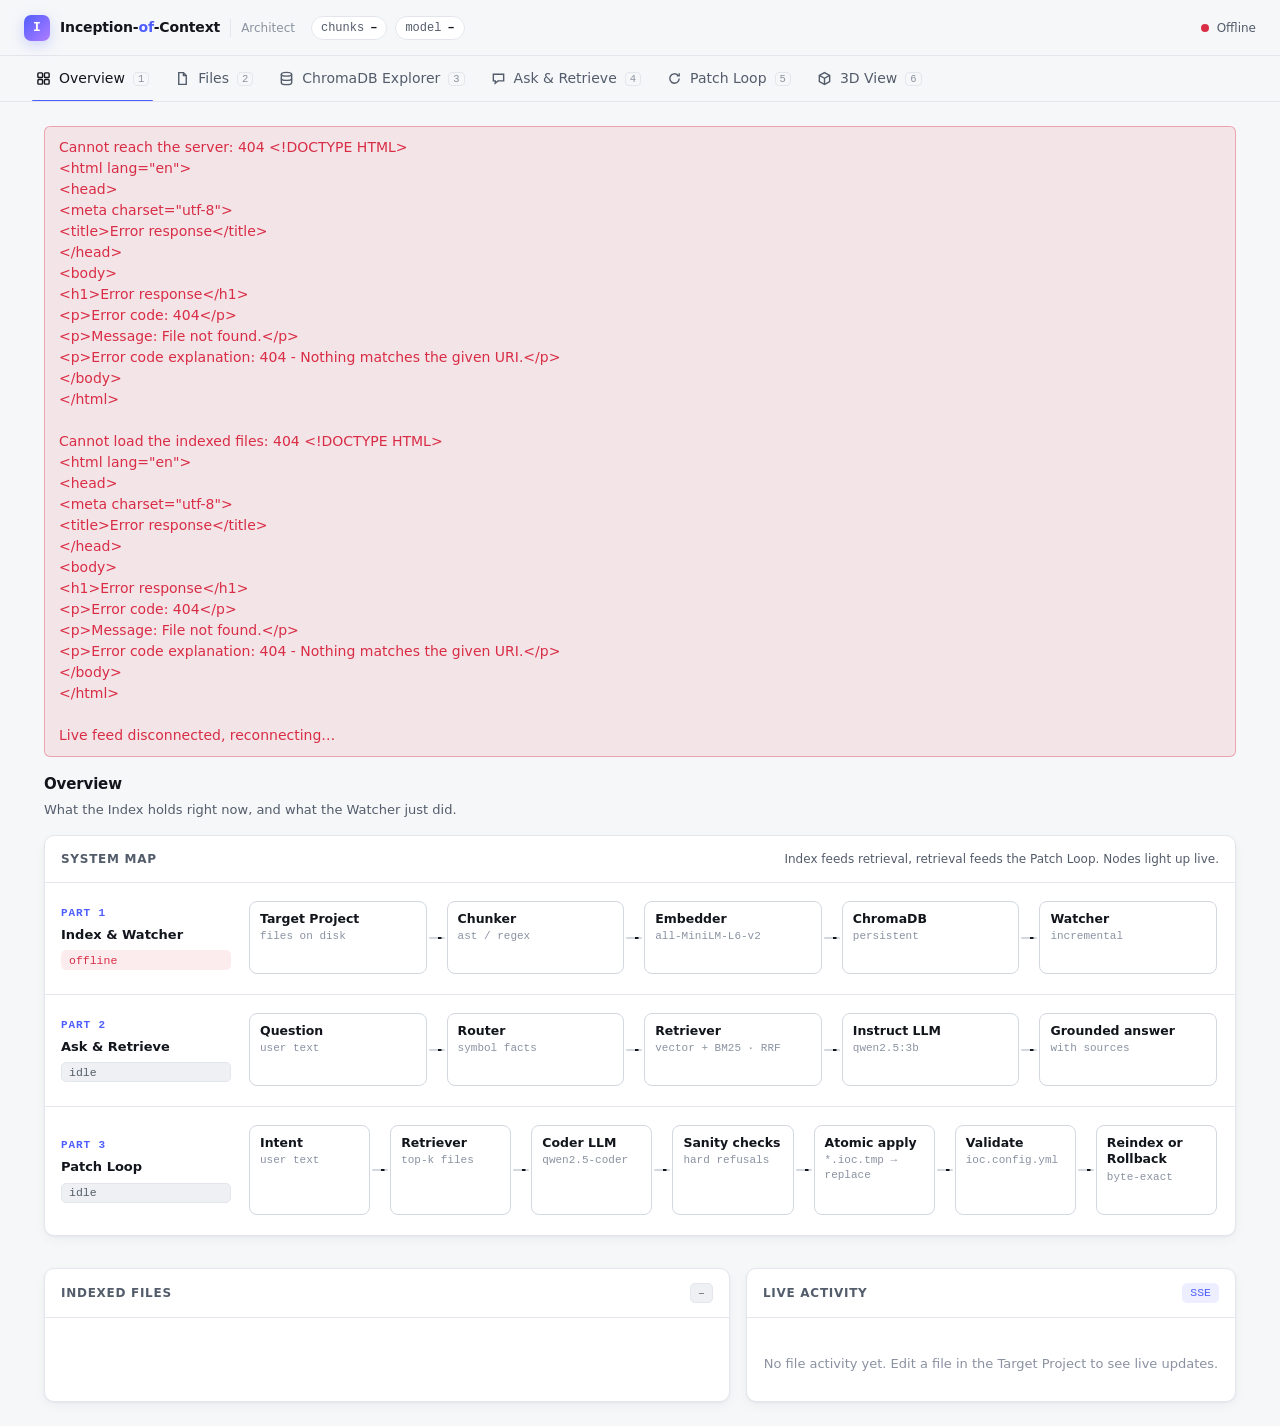
==== commit 9b8ae56e: "3D View: router branches, live mode, cube details; bonus tab, pull requests, make checks. - 3D View:" ====
--- a/p2/views/static/index.html
+++ b/p2/views/static/index.html
@@ -375,8 +375,8 @@
 
   /* ---------- 3D View: plain CSS 3D, no libraries ---------- */
   :root {
-    --scene-bg: #06080c;
-    --scene-glow: rgba(124, 140, 255, 0.18);
+    --scene-bg: #04140d;
+    --scene-glow: rgba(60, 207, 145, 0.22);
     --face: #1c2231;
     --face-dark: #0d1118;
     --plate-bg: rgba(20, 25, 36, 0.62);
@@ -387,8 +387,8 @@
   }
   @media (prefers-color-scheme: light) {
     :root {
-      --scene-bg: #e9edf4;
-      --scene-glow: rgba(79, 94, 255, 0.14);
+      --scene-bg: #e3f3ea;
+      --scene-glow: rgba(18, 147, 92, 0.16);
       --face: #ffffff;
       --face-dark: #d9dee8;
       --plate-bg: rgba(255, 255, 255, 0.62);
@@ -404,7 +404,7 @@
     position: relative; margin-top: 16px; height: max(580px, calc(100vh - 210px)); overflow: hidden;
     border: 1px solid var(--border); border-radius: var(--radius); user-select: none; touch-action: none; cursor: grab;
     background: radial-gradient(110% 80% at 50% 0%, var(--scene-glow), transparent 62%),
-                radial-gradient(60% 50% at 50% 100%, rgba(56, 189, 248, 0.07), transparent 70%), var(--scene-bg);
+                radial-gradient(60% 50% at 50% 100%, rgba(60, 207, 145, 0.08), transparent 70%), var(--scene-bg);
   }
   .scene-wrap.dragging { cursor: grabbing; }
   .scene-wrap:fullscreen { height: 100vh; border: 0; border-radius: 0; }
@@ -474,6 +474,20 @@
   .beam.reindex { --beam: var(--ok); }
   .beam.llm { --beam: #f472b6; }
   @keyframes beam-flow { to { background-position: 22px 0; } }
+
+  /* The dino: a mascot made of voxels. It sways while idle and jumps when a Patch passes. */
+  .dino, .voxel { position: absolute; left: 0; top: 0; transform-style: preserve-3d; }
+  .dino { --dc: #ff8a3d; cursor: pointer; transform-origin: 80px 13px; animation: dino-idle 2.6s ease-in-out infinite; }
+  .dino .face { border-color: rgba(0, 0, 0, 0.16); }
+  .voxel .face.top { background: color-mix(in srgb, var(--dc) 82%, #ffffff); }
+  .voxel .face.x { background: color-mix(in srgb, var(--dc) 68%, #000000); }
+  .voxel .face.y { background: var(--dc); }
+  .voxel.eye { --dc: #17130f; }
+  .voxel.spike { --dc: #ffd34d; }
+  .voxel.belly { --dc: #ffc08a; }
+  .dino.jump { animation: dino-jump 0.75s cubic-bezier(0.3, 0.7, 0.4, 1) 2; }
+  @keyframes dino-idle { 50% { transform: translateZ(5px) rotateZ(-4deg); } }
+  @keyframes dino-jump { 45% { transform: translateZ(90px) rotateZ(-10deg); } 85% { transform: translateZ(0); } }
 
   .packet { pointer-events: none; --part: var(--pk); }
   .packet .face { background: var(--pk); border-color: #fff; box-shadow: 0 0 22px 6px var(--pk); }
@@ -501,7 +515,39 @@
   .scene-legend .ok { background: var(--ok); }
   .scene-legend .fail { background: var(--fail); }
   .scene-legend .skipped { background: #5b6273; }
-  @media (max-width: 760px) { .scene-legend { display: none; } .scene-keys { display: none; } }
+  /* the three router branches: small cubes in front of the Router; the chosen one glows */
+  .cube.mini .glyph { font-size: 13px; }
+  .cube.mini .card3d b { font: 600 10.5px var(--mono); }
+  .cube.mini .card3d span { display: none; }
+  .cube.chosen .face.top { animation: chosen 1.2s ease-in-out infinite; }
+  @keyframes chosen { 50% { box-shadow: 0 0 46px 14px color-mix(in srgb, var(--ok) 70%, transparent); } }
+  .scene-bar select { height: 28px; padding: 0 6px; border-radius: 8px; border: 1px solid var(--border); background: var(--bg-elev, transparent); color: var(--text); font: inherit; font-size: 12.5px; }
+  .scene-live { flex: 1 1 380px; }
+  .scene-live input { flex: 1; min-width: 140px; height: 28px; padding: 0 10px; border-radius: 8px; border: 1px solid var(--border); background: transparent; color: var(--text); font: inherit; font-size: 13px; }
+  .scene-detail { position: absolute; right: 16px; top: 112px; bottom: 60px; width: min(430px, calc(100% - 32px)); padding: 14px 16px; overflow: auto; cursor: default; user-select: text; }
+  .scene-detail[hidden] { display: none; }
+  .scene-wrap.detail-open .scene-info { display: none; }
+  .scene-wrap.info-hidden .scene-info { display: none; }
+  .scene-info .si-close { position: absolute; top: 8px; right: 8px; width: 26px; height: 26px; border: 0; border-radius: 6px;
+                          background: transparent; color: var(--text-faint); font-size: 16px; line-height: 1; cursor: pointer; }
+  .scene-info .si-close:hover { color: var(--text); background: var(--bg-sunken); }
+  #scene-info-toggle.on { color: var(--accent); background: var(--accent-soft); }
+  .scene-detail .sd-head { display: flex; align-items: flex-start; gap: 8px; }
+  .scene-detail .sd-head > div { flex: 1; }
+  .scene-detail .part { font: 700 11px var(--mono); letter-spacing: 0.1em; text-transform: uppercase; color: var(--accent); }
+  .scene-detail h4 { margin: 4px 0 2px; font-size: 17px; }
+  .scene-detail h5 { margin: 14px 0 6px; font-size: 11px; font-weight: 650; text-transform: uppercase; letter-spacing: 0.06em; color: var(--text-faint); }
+  .scene-detail p { margin: 0 0 6px; font-size: 13px; line-height: 1.5; color: var(--text-dim); }
+  .scene-detail pre { margin: 0; max-height: 260px; overflow: auto; padding: 8px 10px; border-radius: 8px; font-size: 11.5px; line-height: 1.45; white-space: pre-wrap; word-break: break-word; background: var(--code-bg, rgba(127, 127, 127, 0.1)); }
+  .scene-detail ul { margin: 0; padding: 0; list-style: none; display: grid; gap: 4px; }
+  .scene-detail li { font-size: 12.5px; }
+  .scene-detail li .mono { font-size: 11.5px; }
+  .scene-detail details summary { cursor: pointer; font-size: 12.5px; padding: 2px 0; }
+  .scene-detail details pre { margin: 4px 0 6px; }
+  .scene-detail .branch { display: flex; gap: 8px; align-items: center; padding: 6px 8px; border-radius: 8px; border: 1px solid var(--border); font-size: 12.5px; }
+  .scene-detail .branch.on { border-color: var(--ok); background: color-mix(in srgb, var(--ok) 12%, transparent); }
+  .scene-detail .branch .mono { font-weight: 650; min-width: 108px; }
+  @media (max-width: 760px) { .scene-legend { display: none; } .scene-keys { display: none; } .scene-detail { top: auto; height: 50%; } }
 </style>
 </head>
 <body>
@@ -692,9 +738,9 @@
   <div class="page-head">
     <div>
       <h2>3D View</h2>
-      <p>The three parts as levels: Part 1 at the bottom, Part 3 on top. The cubes follow the live system.</p>
+      <p>Part 2 on the left, Part 1 in the middle, Part 3 on the right, each a level higher. The cubes follow the live system.</p>
     </div>
-    <div class="scene-keys muted">drag to rotate · scroll to zoom · click a cube · <kbd>←</kbd><kbd>→</kbd> tour · <kbd>F</kbd> fullscreen · <kbd>R</kbd> reset</div>
+    <div class="scene-keys muted">drag to rotate · scroll to zoom · click a cube to look inside · <kbd>←</kbd><kbd>→</kbd> tour · <kbd>F</kbd> fullscreen · <kbd>R</kbd> reset</div>
   </div>
   <div class="scene-wrap" id="scene-wrap">
     <div class="scene"><div class="world" id="world"></div></div>
@@ -713,14 +759,38 @@
         <button class="btn small ghost" data-replay="patch">Patch ✓</button>
         <button class="btn small ghost" data-replay="rollback">Patch ↺</button>
       </div>
+      <div class="seg glass">
+        <span class="seg-label">Speed</span>
+        <select id="scene-speed" aria-label="Animation speed">
+          <option value="0.25">0.25×</option><option value="0.5">0.5×</option><option value="1" selected>1×</option>
+          <option value="2">2×</option><option value="4">4×</option>
+        </select>
+      </div>
       <div class="spacer"></div>
       <div class="seg glass">
+        <button class="btn small ghost" id="scene-info-toggle" title="Show or hide the info card (I)">Info</button>
         <button class="btn small ghost" id="scene-orbit">Orbit</button>
         <button class="btn small ghost" id="scene-reset">Reset</button>
         <button class="btn small ghost" id="scene-full">Fullscreen</button>
       </div>
+      <form class="seg glass scene-live" id="scene-live-form">
+        <span class="seg-label">Live</span>
+        <select id="scene-live-mode" aria-label="What to run">
+          <option value="ask">Ask</option><option value="context">Retrieve</option><option value="patch">Patch</option>
+        </select>
+        <input id="scene-live-text" autocomplete="off" placeholder="a real question, e.g. what happens on division by zero?" aria-label="Live question">
+        <button class="btn small primary" id="scene-live-go" type="submit">Run</button>
+      </form>
+    </div>
+    <div class="scene-detail glass" id="scene-detail" hidden>
+      <div class="sd-head">
+        <div><div class="part" id="sd-part"></div><h4 id="sd-title"></h4></div>
+        <button class="btn small ghost" id="sd-close" aria-label="Close details">✕</button>
+      </div>
+      <div id="sd-body"></div>
     </div>
     <div class="scene-info glass">
+      <button class="si-close" id="si-close" title="Hide (I)" aria-label="Hide the info card">×</button>
       <div class="part" id="si-part"></div>
       <h4 id="si-title"></h4>
       <p id="si-text"></p>
@@ -993,11 +1063,14 @@
   source.onopen = () => {
     openedAt = Date.now() / 1000;
     list.replaceChildren(); // the server replays all its events on every (re)connect
+    SCENE.events = [];
     empty.hidden = false;
     setError("feed", "");
   };
   source.onmessage = (message) => {
     const event = JSON.parse(message.data);
+    SCENE.events.unshift(event);
+    SCENE.events.length = Math.min(SCENE.events.length, 40);
     list.prepend(eventItem(event));
     if (event.time >= openedAt - 1) animateIndexing(event); // a live change, not the replay
     empty.hidden = true;
@@ -1203,9 +1276,12 @@
   setLaneStatus("p2", "retrieving", "accent");
   setNode("p2", "question", "ok", `"${query.slice(0, 24)}"`);
   setNode("p2", "router", "skipped", "retrieve only");
+  setRouterBranch("none");
   setNode("p2", "retriever", "active");
+  SCENE.data.p2 = {kind: "context", text: query, k: askK(), at: new Date()};
   try {
     const data = await post("/context", {query, k: askK()});
+    SCENE.data.p2.data = data;
     renderSources(document.getElementById("results"), data.results);
     setNode("p2", "retriever", "ok", `${data.results.length} chunks`);
     setNode("p2", "llm", "skipped", "not asked");
@@ -1213,6 +1289,7 @@
     setLaneStatus("p2", "done", "ok");
     showMessage("ask-message", "");
   } catch (e) {
+    SCENE.data.p2.error = e.message;
     setNode("p2", "retriever", "fail", e.message.slice(0, 30));
     setLaneStatus("p2", "failed", "fail");
     showMessage("ask-message", "Request failed: " + e.message, true);
@@ -1235,21 +1312,28 @@
   setLaneStatus("p2", "thinking", "accent");
   setNode("p2", "question", "ok", `"${question.slice(0, 24)}"`);
   setNode("p2", "router", "active");
+  setRouterBranch(null);
   setNode("p2", "retriever", "active");
   setNode("p2", "llm", "active");
+  flow3d(["p2-question", "p2-router"]);
+  SCENE.data.p2 = {kind: "ask", text: question, k: askK(), at: new Date()};
   try {
     const data = await post("/ask", {question, k: askK()});
+    SCENE.data.p2.data = data;
+    const branch = routerBranch(data);
+    SCENE.data.p2.branch = branch;
+    setRouterBranch(branch);
     if (data.used_llm) {
       setNode("p2", "router", "ok", "→ model");
       setNode("p2", "retriever", "ok", `${data.sources.length} chunks`);
       setNode("p2", "llm", "ok", answerModel);
       cube3d("ollama", "ok", answerModel);
-      flow3d(["p1-chroma", "p2-retriever", "p2-llm", "ollama", "p2-llm", "p2-answer"]);
+      flow3d(["p2-router", "p2-r-llm", "p1-chroma", "p2-retriever", "p2-llm", "ollama", "p2-llm", "p2-answer"]);
     } else {
-      setNode("p2", "router", "ok", "→ Index facts");
+      setNode("p2", "router", "ok", branch === "llm" ? "Index empty" : "→ Index facts");
       setNode("p2", "retriever", "skipped", "not needed");
       setNode("p2", "llm", "skipped", "no LLM");
-      flow3d(["p1-chroma", "p2-router", "p2-answer"]);
+      flow3d(["p2-router", `p2-r-${branch === "llm" ? "llm" : branch === "has_function" ? "has" : "file"}`, "p1-chroma", "p2-answer"]);
     }
     setNode("p2", "answer", "ok", `${data.sources.length} sources`);
     setLaneStatus("p2", "answered", "ok");
@@ -1260,6 +1344,7 @@
     renderSources(document.getElementById("results"), data.sources);
     showMessage("ask-message", "");
   } catch (e) {
+    SCENE.data.p2.error = e.message;
     setNode("p2", "router", "ok");
     setNode("p2", "retriever", "ok");
     setNode("p2", "llm", "fail", e.message.startsWith("503") ? "unreachable" : "error");
@@ -1351,7 +1436,7 @@
   setNode("p3", "outcome", success ? "ok" : "fail", success ? "reindexed" : "rolled back");
   setLaneStatus("p3", success ? "success" : "rolled back", success ? "ok" : "fail");
   const ms = flow3d(["p3-intent", "p3-retriever", "p3-coder", "p3-sanity", "p3-apply", "p3-validate", "p3-outcome"]);
-  if (success) setTimeout(() => flow3d(["p3-outcome", "p1-watcher", "p1-chroma"]), ms);
+  if (success) setTimeout(() => { flow3d(["p3-outcome", "p1-watcher", "p1-chroma"]); dinoJump(); }, ms);
 }
 
 // Run button: send the Intent to POST /patch and wait. The loop can take minutes on CPU, so a timer shows it is alive.
@@ -1377,13 +1462,21 @@
   setNode("p3", "intent", "ok", `"${intent.slice(0, 24)}"`);
   setNode("p3", "retriever", "active", `k = ${k}`);
   setNode("p3", "coder", "active", `≤ ${maxAttempts} attempts`);
+  cube3d("ollama", "active", "coder generating");
+  flow3d(["p3-intent", "p3-retriever", "p3-coder", "ollama"]);
+  SCENE.data.p3 = {text: intent, k, maxAttempts, at: new Date()};
   try {
     const data = await post("/patch", {intent, k, max_attempts: maxAttempts});
+    SCENE.data.p3.data = data;
+    SCENE.data.p3.seconds = elapsed();
+    cube3d("ollama", "ok", "qwen2.5-coder:3b");
     clearInterval(timer);
     showPatchOnMap(data);
     renderPatchResult(result, data, elapsed());
     showMessage("patch-message", "");
   } catch (e) {
+    SCENE.data.p3.error = e.message;
+    cube3d("ollama", e.message.startsWith("503") ? "fail" : "", e.message.startsWith("503") ? "unreachable" : "");
     clearInterval(timer);
     result.replaceChildren();
     setNode("p3", "retriever", "ok");
@@ -1402,10 +1495,12 @@
 const PART_COLORS = {p1: "#38bdf8", p2: "#a78bfa", p3: "#f5b84a", ollama: "#f472b6"};
 const SCENE = {
   levels: {p1: 0, p2: 190, p3: 380},          // height of each level
+  cols: {p2: -460, p1: 0, p3: 460},           // and its place across: Part 2 left of Part 1, Part 3 right, so none hides another from above
   sizes: {p1: [74, 50], p2: [74, 50], p3: [62, 46]}, // [side, height] of the cubes
   spans: {p1: 800, p2: 800, p3: 840},          // distance from the first to the last cube
-  home: {rx: 62, rz: -32, zoom: 0.68, x: 70, z: 190},
-  cam: null, cubes: {}, orbit: true, dragging: false, step: -1, run: 0,
+  home: {rx: 54, rz: -18, zoom: 0.47, x: 40, y: -20, z: 190},
+  cam: null, cubes: {}, orbit: true, dragging: false, step: -1, run: 0, speed: 1, selected: null,
+  data: {p2: null, p3: null}, events: [], branch: null, // what the last real request returned, for the detail panel
 };
 SCENE.cam = {...SCENE.home};
 
@@ -1413,14 +1508,14 @@
   "p1-codebase": "▤", "p1-chunker": "✂", "p1-embedder": "∿", "p1-chroma": "◉", "p1-watcher": "◎",
   "p2-question": "?", "p2-router": "⇄", "p2-retriever": "⌕", "p2-llm": "✦", "p2-answer": "¶",
   "p3-intent": "✎", "p3-retriever": "⌕", "p3-coder": "{}", "p3-sanity": "⛨", "p3-apply": "⇆", "p3-validate": "▶",
-  "p3-outcome": "↺", "ollama": "◆",
+  "p3-outcome": "↺", "ollama": "◆", "p2-r-has": "∃", "p2-r-file": "≡", "p2-r-llm": "✦",
 };
 
 // Cube id -> [the file that does it, what it does]. Shown when a cube is clicked.
 const EXPLAIN = {
   "p1-codebase": ["target/  →  /workspace", "The Target Project: the calculator the system reads, answers about and patches. Mounted into the container."],
   "p1-chunker": ["p1/services/chunker.py", "Splits every file into Chunks: Python by ast (one per function, class and method), other text by lines. Each Chunk keeps its path, lines, name and kind."],
-  "p1-embedder": ["p1/core/database.py", "all-MiniLM-L6-v2, Chroma's built-in ONNX embedder. Runs locally and offline and turns every Chunk into a vector of 384 numbers."],
+  "p1-embedder": ["p1/core/chroma_db.py", "all-MiniLM-L6-v2, Chroma's built-in ONNX embedder. Runs locally and offline and turns every Chunk into a vector of 384 numbers."],
   "p1-chroma": ["p1/repositories/chunk_repository.py", "ChromaDB on a Docker volume, cosine distance: the Index. One record per Chunk, kept between restarts."],
   "p1-watcher": ["p1/services/watcher.py", "watchdog. A create, change, delete or move reindexes just that file and pushes an event to /events (SSE)."],
   "p2-question": ["p2/views/questions.py", "POST /ask and POST /context. The question arrives as plain text, in any language."],
@@ -1436,6 +1531,9 @@
   "p3-validate": ["p3/services/validation.py", "Runs the Validation Command from ioc.config.yml (py_compile + pytest) with a 60 s timeout."],
   "p3-outcome": ["p3/services/patch_loop.py", "Green: the Watcher reindexes the new code. Red: a byte-exact rollback, and the error goes into the next attempt (at most 3)."],
   "ollama": ["docker-compose.yml · ollama", "A separate container that serves both local models. Nothing leaves the machine."],
+  "p2-r-has": ["p2/services/router.py · has_function", "\"Is there a function X?\" Answered from the Index metadata: Yes with every place it is defined, or No. No model."],
+  "p2-r-file": ["p2/services/router.py · file_functions", "\"What functions are in core.py?\" Listed from the Index metadata in source order. No model."],
+  "p2-r-llm": ["p2/services/ask.py · ask", "Every other question: hybrid search for the top-k Chunks, then the instruct model answers from them."],
 };
 
 // The guided tour for a demo: what to look at, from where, and what moves.
@@ -1496,13 +1594,13 @@
   facts: [
     ["info", "Replay · a symbol question", "\"What functions are in core.py?\" is answered from the Index metadata. The retriever and the LLM are skipped."],
     ["reset", "p2"], ["on", "p2-question", "functions in core.py?"], ["go", "p2-question", "p2-router"], ["ok", "p2-question"],
-    ["on", "p2-router"], ["go", "p1-chroma", "p2-router"], ["ok", "p2-router", "→ Index facts"],
+    ["on", "p2-router"], ["branch", null], ["go", "p2-router", "p2-r-file"], ["branch", "file_functions"], ["go", "p1-chroma", "p2-router"], ["ok", "p2-router", "→ Index facts"],
     ["skip", "p2-retriever", "not needed"], ["skip", "p2-llm", "no LLM"], ["go", "p2-router", "p2-answer"], ["ok", "p2-answer", "4 functions"],
   ],
   ask: [
     ["info", "Replay · a question for the model", "Hybrid search finds the Chunks, the model answers only from them, and the sources come back with the answer."],
     ["reset", "p2"], ["on", "p2-question", "division by zero?"], ["go", "p2-question", "p2-router"], ["ok", "p2-question"],
-    ["on", "p2-router"], ["wait", 300], ["ok", "p2-router", "→ model"], ["on", "p2-retriever"],
+    ["on", "p2-router"], ["branch", null], ["go", "p2-router", "p2-r-llm"], ["branch", "llm"], ["ok", "p2-router", "→ model"], ["on", "p2-retriever"],
     ["go", "p1-chroma", "p2-retriever"], ["ok", "p2-retriever", "5 chunks"], ["go", "p2-retriever", "p2-llm"], ["on", "p2-llm"],
     ["go", "p2-llm", "ollama"], ["on", "ollama", "generating"], ["wait", 800], ["go", "ollama", "p2-llm"], ["ok", "ollama", "qwen2.5:3b"],
     ["ok", "p2-llm", "answered"], ["go", "p2-llm", "p2-answer"], ["ok", "p2-answer", "5 sources"],
@@ -1542,16 +1640,58 @@
   return card;
 }
 
-function addCube(world, id, color, x, z, side, height, title, sub) {
+function addCube(world, id, color, x, y, z, side, height, title, sub) {
   const body = make("div", "body", ...boxFaces(side, side, height));
   body.firstChild.append(el("span", GLYPHS[id], "glyph"));
   const stat = el("em");
   const cube = make("div", "cube", body, billboard("", side / 2, side / 2, height + 16, el("b", title), el("span", sub), stat));
   cube.style.setProperty("--base", color);
-  cube.style.transform = `translate3d(${x - side / 2}px, ${-side / 2}px, ${z}px)`;
+  cube.style.transform = `translate3d(${x - side / 2}px, ${y - side / 2}px, ${z}px)`;
   cube.dataset.cube = id;
   world.append(cube);
-  SCENE.cubes[id] = {x, y: 0, z, h: height, cube, stat, title};
+  SCENE.cubes[id] = {x, y, z, h: height, cube, stat, title};
+  return cube;
+}
+
+// The dino, row by row from the top: # skin, b belly, e eye, s back spike, . nothing. It faces +x, like the flow.
+const DINO = [
+  "........####.",
+  ".......######",
+  ".......#e####",
+  ".......######",
+  "...s.s.###...",
+  "..########...",
+  ".#######bb#..",
+  "##.#####bb...",
+  "...######....",
+  "....##.##....",
+  "....##.##....",
+  "...###.###...",
+];
+
+function addDino(world) {
+  const voxel = 13, depth = 30;
+  const dino = make("div", "dino");
+  DINO.forEach((row, index) => {
+    const z = (DINO.length - 1 - index) * voxel;
+    for (const run of row.matchAll(/#+|b+|e+|s+/g)) { // one box per run of the same colour, so few elements
+      const kind = {"#": "skin", b: "belly", e: "eye", s: "spike"}[run[0][0]];
+      const box = make("div", "voxel " + kind, ...boxFaces(run[0].length * voxel, depth, voxel));
+      box.style.transform = `translate3d(${run.index * voxel}px, 0px, ${z}px)`;
+      dino.append(box);
+    }
+  });
+  const holder = make("div", "dino-pos", dino);
+  holder.style.transform = "translate3d(150px, 520px, 0px)"; // on the floor, in front of Part 1
+  world.append(holder);
+}
+
+function dinoJump() {
+  const dino = document.querySelector(".dino");
+  if (!dino) return;
+  dino.classList.remove("jump");
+  void dino.offsetWidth; // restart the animation
+  dino.classList.add("jump");
 }
 
 // A point on a cube: its centre, lifted from mid height.
@@ -1581,34 +1721,44 @@
   world.replaceChildren();
   SCENE.cubes = {};
   for (const [lane, z] of Object.entries(SCENE.levels)) {
+    const x0 = SCENE.cols[lane]; // each lane runs from the back (first step) to the front (last step)
     const plate = el("div", "", "plate");
     plate.style.setProperty("--base", PART_COLORS[lane]);
-    Object.assign(plate.style, {width: "1160px", height: "230px", transform: `translate3d(-600px, -115px, ${z}px)`});
+    Object.assign(plate.style, {width: "230px", height: "1160px", transform: `translate3d(${x0 - 115}px, -600px, ${z}px)`});
     world.append(plate);
     const status = badge("idle");
     status.dataset.laneStatus = lane;
-    const title = billboard("lane-title", -520, 0, z + 6, el("span", "PART " + lane.slice(1), "part"), el("b", LANES[lane].title), status);
+    const title = billboard("lane-title", x0, -530, z + 6, el("span", "PART " + lane.slice(1), "part"), el("b", LANES[lane].title), status);
     title.style.setProperty("--base", PART_COLORS[lane]);
     world.append(title);
     const [side, height] = SCENE.sizes[lane];
     const nodes = LANES[lane].nodes;
     nodes.forEach(([key, name, sub], index) => {
-      const x = -SCENE.spans[lane] / 2 + index * SCENE.spans[lane] / (nodes.length - 1);
-      addCube(world, `${lane}-${key}`, PART_COLORS[lane], x, z, side, height, name, sub);
+      const y = -SCENE.spans[lane] / 2 + index * SCENE.spans[lane] / (nodes.length - 1);
+      addCube(world, `${lane}-${key}`, PART_COLORS[lane], x0, y, z, side, height, name, sub);
       if (index > 0) addBeam(world, `${lane}-${nodes[index - 1][0]}`, `${lane}-${key}`, "lane", PART_COLORS[lane]);
     });
   }
+  // The Router's three branches, in front of it: two answered from the Index, one for the model.
+  const router = SCENE.cubes["p2-router"];
+  ROUTER_BRANCHES.forEach(([key, name], index) => {
+    addCube(world, `p2-r-${key}`, PART_COLORS.p2, router.x + 78, router.y + (index - 1) * 60, router.z, 32, 20, name, "").classList.add("mini");
+    addBeam(world, "p2-router", `p2-r-${key}`, "lane", PART_COLORS.p2);
+  });
+  // Ollama stands on its own pad on the ground floor, behind Part 1.
   const pad = el("div", "", "plate");
   pad.style.setProperty("--base", PART_COLORS.ollama);
-  Object.assign(pad.style, {width: "170px", height: "170px", transform: "translate3d(645px, -85px, 150px)"});
+  Object.assign(pad.style, {width: "180px", height: "180px", transform: "translate3d(-90px, -870px, 0px)"});
   world.append(pad);
-  addCube(world, "ollama", PART_COLORS.ollama, 730, 150, 100, 120, "Ollama", "separate container");
+  addCube(world, "ollama", PART_COLORS.ollama, 0, -780, 0, 100, 120, "Ollama", "one container · two models");
+  addDino(world);
   addBeam(world, "p1-chroma", "p2-retriever", "cross", "", "hybrid search");
   addBeam(world, "p1-chroma", "p3-retriever", "cross", "", "top-k files");
   addBeam(world, "p3-outcome", "p1-watcher", "reindex", "", "reindex");
   addBeam(world, "p2-llm", "ollama", "llm", "", "qwen2.5:3b");
   addBeam(world, "p3-coder", "ollama", "llm", "", "qwen2.5-coder:3b");
   syncCubesFromMap();
+  setRouterBranch(SCENE.branch);
   for (const lane of Object.keys(SCENE.levels)) {
     const status = document.querySelector(`#system-map [data-lane-status="${lane}"]`);
     if (status) setLaneStatus(lane, status.textContent, status.className.replace("badge", "").trim());
@@ -1644,7 +1794,7 @@
     const point = anchor(id, SCENE.cubes[id].h / 2 + 14);
     return {transform: `translate3d(${point.x - 7}px, ${point.y - 7}px, ${point.z}px)`};
   });
-  const duration = ms * (ids.length - 1);
+  const duration = ms * (ids.length - 1) / SCENE.speed;
   packet.animate(frames, {duration, easing: "ease-in-out"}).onfinish = () => packet.remove();
   return duration;
 }
@@ -1652,11 +1802,11 @@
 // ---- camera ----
 
 function renderCamera() {
-  const {rx, rz, zoom, x, z} = SCENE.cam;
+  const {rx, rz, zoom, x, y, z} = SCENE.cam;
   const world = document.getElementById("world");
   world.style.setProperty("--rx", rx + "deg");
   world.style.setProperty("--rz", rz + "deg");
-  world.style.transform = `scale(${zoom}) rotateX(${rx}deg) rotateZ(${rz}deg) translate3d(${-x}px, 0px, ${-z}px)`;
+  world.style.transform = `scale(${zoom}) rotateX(${rx}deg) rotateZ(${rz}deg) translate3d(${-x}px, ${-y}px, ${-z}px)`;
 }
 
 let cameraTween = null;
@@ -1682,6 +1832,17 @@
   requestAnimationFrame(sceneFrame);
 }
 
+// The info card at the bottom left. Hidden or not is remembered in this browser.
+function setInfoVisible(on) {
+  document.getElementById("scene-wrap").classList.toggle("info-hidden", !on);
+  document.getElementById("scene-info-toggle").classList.toggle("on", on);
+  try { localStorage.setItem("ioc-scene-info", on ? "shown" : "hidden"); } catch (e) { /* private mode: not remembered */ }
+}
+
+function infoVisible() {
+  return !document.getElementById("scene-wrap").classList.contains("info-hidden");
+}
+
 function setOrbit(on) {
   SCENE.orbit = on;
   document.getElementById("scene-orbit").classList.toggle("on", on);
@@ -1709,17 +1870,25 @@
   for (const [id, cube] of Object.entries(SCENE.cubes)) cube.cube.classList.toggle("focus", ids.includes(id));
 }
 
-function selectCube(id) {
+function selectCube(id, fly = true) {
   setFocus([id]);
   const [file, text] = EXPLAIN[id];
   showInfo(partName(id), SCENE.cubes[id].title, text, file);
+  const cube = SCENE.cubes[id];
+  if (fly) { // a click flies in; a Live result keeps the camera where the user left it
+    setOrbit(false);
+    moveCamera({x: cube.x + 90, y: cube.y, z: cube.z, zoom: 1.05, rx: 54, rz: SCENE.cam.rz}, 900); // the panel covers the right
+  }
+  openDetail(id);
 }
 
 function tourGo(index) {
   SCENE.step = clamp(index, 0, TOUR.length - 1);
   const step = TOUR[SCENE.step];
   setOrbit(false);
-  moveCamera(step.cam);
+  closeDetail();
+  const mean = (key) => step.focus.reduce((sum, id) => sum + SCENE.cubes[id][key], 0) / step.focus.length;
+  moveCamera(step.focus.length ? {...step.cam, x: mean("x"), y: mean("y"), z: mean("z")} : step.cam);
   setFocus(step.focus);
   const about = step.explain || step.focus[step.focus.length - 1];
   const [file, text] = step.text ? ["", step.text] : EXPLAIN[about];
@@ -1729,6 +1898,7 @@
 }
 
 function resetScene() {
+  closeDetail();
   SCENE.step = -1;
   document.getElementById("tour-count").textContent = "–";
   setFocus([]);
@@ -1742,17 +1912,255 @@
   SCENE.step = -1;
   document.getElementById("tour-count").textContent = "–";
   setFocus([]);
+  closeDetail();
   for (const [action, ...args] of REPLAYS[name]) {
     if (run !== SCENE.run) return; // another replay started
     if (action === "info") showInfo("Replay", args[0], args[1]);
     else if (action === "reset") for (const [key] of LANES[args[0]].nodes) cube3d(`${args[0]}-${key}`, "", "");
     else if (action === "reset3") for (const id of args) cube3d(id, "", "");
-    else if (action === "wait") await sleep(args[0]);
+    else if (action === "wait") await sleep(args[0] / SCENE.speed);
+    else if (action === "branch") setRouterBranch(args[0]);
     else if (action === "go") await sleep(flow3d(args) + 80);
     else cube3d(args[0], {on: "active", ok: "ok", fail: "fail", skip: "skipped"}[action], args[1]);
   }
+  if (name === "patch" || name === "rollback") dinoJump();
   await sleep(2500);
-  if (run === SCENE.run) syncCubesFromMap();
+  if (run === SCENE.run) {
+    syncCubesFromMap();
+    setRouterBranch(SCENE.branch);
+  }
+}
+
+// ---- the Router's three branches ----
+
+// [key, label, what it means]. The order is the order the Router tries them (p2/services/router.py).
+const ROUTER_BRANCHES = [
+  ["has", "has_function", "\"is there a function X?\" — looked up in the Index metadata, no model."],
+  ["file", "file_functions", "\"what functions are in core.py?\" — listed from the Index metadata, no model."],
+  ["llm", "→ LLM", "Any other question: hybrid search, then the instruct model answers from the Chunks."],
+];
+const BRANCH_KEY = {has_function: "has", file_functions: "file", llm: "llm"};
+
+// Which branch answered: the reply has no route field, but the two Index answers have fixed wording (p2/services/ask.py).
+function routerBranch(data) {
+  if (data.used_llm) return "llm";
+  if (/^(Yes\. "|No\. There is no function or method named)/.test(data.answer)) return "has_function";
+  if (/ defines \d+ functions?: |^I found no functions in a file named/.test(data.answer)) return "file_functions";
+  return "llm"; // "The Index is empty": it took the model's branch but had nothing to send
+}
+
+// branch: null clears the three cubes, "none" greys them (POST /context skips the Router), else lights the chosen one.
+function setRouterBranch(branch) {
+  SCENE.branch = branch;
+  for (const [key, label] of ROUTER_BRANCHES) {
+    const id = `p2-r-${key}`;
+    const chosen = branch && branch !== "none" && BRANCH_KEY[branch] === key;
+    cube3d(id, branch === null ? "" : chosen ? "ok" : "skipped", chosen ? "chosen" : "");
+    SCENE.cubes[id]?.cube.classList.toggle("chosen", Boolean(chosen));
+  }
+}
+
+// ---- live mode: a real request from inside the 3D View ----
+
+const LIVE_HINTS = {
+  ask: "a real question, e.g. what happens on division by zero?",
+  context: "a search query, e.g. division by zero",
+  patch: "an Intent, e.g. add a power function to Calculator",
+};
+
+async function runLive() {
+  const mode = document.getElementById("scene-live-mode").value;
+  const text = document.getElementById("scene-live-text").value.trim();
+  if (!text) return showInfo("Live", "Type something first", LIVE_HINTS[mode]);
+  const button = document.getElementById("scene-live-go");
+  button.disabled = true;
+  SCENE.run++; // stops a replay that is still playing
+  closeDetail();
+  setFocus([]);
+  // The camera stays where the user left it: a Live run lights the cubes up, it does not fly to them.
+  showInfo("Live", mode === "patch" ? "Running the Patch Loop…" : "Asking the real system…",
+           mode === "patch" ? "The coder model and the tests take a few minutes on CPU. Click any cube afterwards to see what it did."
+                            : "Click any cube when it is done to see what went through it.");
+  try {
+    if (mode === "patch") {
+      document.getElementById("intent").value = text;
+      await runPatchLoop();
+    } else {
+      document.getElementById("query").value = text;
+      await (mode === "ask" ? ask() : retrieve());
+    }
+  } finally {
+    button.disabled = false;
+  }
+  const failed = mode === "patch" ? SCENE.data.p3?.error : SCENE.data.p2?.error;
+  if (failed) return showInfo("Live", "Request failed", failed);
+  selectCube(mode === "patch" ? "p3-outcome" : "p2-answer", false);
+}
+
+// ---- inside a cube: the detail panel ----
+
+function closeDetail() {
+  SCENE.selected = null;
+  document.getElementById("scene-detail").hidden = true;
+  document.getElementById("scene-wrap").classList.remove("detail-open");
+}
+
+const sec = (title, ...children) => make("div", "sd-sec", el("h5", title), ...children);
+const para = (text, className = "") => el("p", text, className);
+const pre = (text) => el("pre", text);
+const nothingYet = (what) => para(`Nothing yet. Run ${what} with the Live box above (or on its tab), then click this cube again.`);
+
+function chunkLine(chunk) {
+  const where = `${chunk.path}:${chunk.start_line}-${chunk.end_line}`;
+  const scores = [chunk.similarity != null && `sim ${chunk.similarity.toFixed(3)}`, chunk.score != null && `rrf ${chunk.score.toFixed(4)}`]
+    .filter(Boolean).join(" · ");
+  return make("details", "", make("summary", "", el("span", where, "mono"), document.createTextNode(`  ${chunk.name || ""}  `),
+                                   el("span", scores, "muted")), pre(chunk.text ?? ""));
+}
+
+function chunkList(chunks) {
+  return chunks.length ? make("ul", "", ...chunks.map((chunk) => make("li", "", chunkLine(chunk)))) : para("No Chunks.");
+}
+
+// The prompt the instruct model got, rebuilt from the reply the way p2/services/ask.py builds it.
+// KNOWN SYMBOLS is made on the server from every symbol of these files, so only the files are named here.
+const ANSWER_RULES_COPY = `You answer questions about a small Python project, using ONLY the code below.
+Rules:
+- Use only the code shown. If the answer is not in the code, say you don't know.
+- Only mention functions, classes and methods from KNOWN SYMBOLS.
+  If something the user asks about is not in KNOWN SYMBOLS, say it does not exist.
+- Mention the file path when you refer to code.
+- Answer briefly.`;
+function answerPrompt(question, chunks) {
+  const files = [...new Set(chunks.map((c) => c.path))].join(", ");
+  const code = chunks.map((c) => `--- ${c.path} lines ${c.start_line}-${c.end_line} (${c.name}) ---\n${c.text}`).join("\n\n");
+  return `${ANSWER_RULES_COPY}\n\nKNOWN SYMBOLS:\n(every function, class and method of ${files})\n\nCODE:\n${code}\n\nQUESTION:\n${question}\n\nANSWER:`;
+}
+
+function attemptsOf(build) {
+  const p3 = SCENE.data.p3;
+  if (!p3) return [nothingYet("a Patch")];
+  if (p3.error) return [sec("Request", pre(p3.text)), sec("Error", pre(p3.error))];
+  if (!p3.data) return [para("The Patch Loop is still running…")];
+  return p3.data.attempts.map((attempt) => sec(`Attempt ${attempt.number} · ${attempt.ok ? "passed" : "failed"}`, ...build(attempt)));
+}
+
+async function fetchDetail(path, render) {
+  try {
+    return render(await api(path));
+  } catch (e) {
+    return [para("Could not load " + path + ": " + e.message)];
+  }
+}
+
+const DETAIL = {
+  "p1-codebase": () => fetchDetail("/files", (files) => [
+    sec(`${files.length} indexed files under target/`, make("ul", "", ...files.map((f) =>
+      make("li", "", el("span", f.path, "mono"), document.createTextNode(`  ${f.chunks} chunks`))))),
+  ]),
+  "p1-chunker": () => fetchDetail("/chunks?offset=0&limit=15", (page) => [
+    para(`${page.total} Chunks in the Index. The first ${page.items.length}:`),
+    chunkList(page.items.map((c) => ({...c, name: `${c.name} (${c.kind})`}))),
+  ]),
+  "p1-embedder": () => fetchDetail("/status", (s) => [
+    sec("Model", pre(`${s.embedding_model}\nruns inside the app container (ONNX), offline\nevery Chunk → a vector of 384 numbers`)),
+    sec("Vectors stored", pre(`${s.chunks}`)),
+  ]),
+  "p1-chroma": () => fetchDetail("/status", (s) => [sec("GET /status", pre(JSON.stringify(s, null, 2)))]),
+  "p1-watcher": () => [
+    para(WATCHER_NOTE),
+    SCENE.events.length ? sec("Latest events", make("ul", "", ...SCENE.events.slice(0, 20).map((e) => make("li", "",
+      badge(e.type, e.type === "deleted" ? "fail" : "ok"), el("span", ` ${e.path}`, "mono"),
+      document.createTextNode(`  ${e.chunks} chunks · ${new Date(e.time * 1000).toLocaleTimeString()}`)))))
+      : para("No events yet. Edit a file in target/ (or run make watch-demo) and watch this cube."),
+  ],
+  "p2-question": () => {
+    const p2 = SCENE.data.p2;
+    if (!p2) return [nothingYet("a question")];
+    return [sec(p2.kind === "ask" ? "POST /ask" : "POST /context", pre(p2.text)),
+            para(`k = ${p2.k} · sent at ${p2.at.toLocaleTimeString()}`)];
+  },
+  "p2-router": () => {
+    const p2 = SCENE.data.p2;
+    const rows = ROUTER_BRANCHES.map(([key, label, text]) => make("div", "branch" + (p2 && BRANCH_KEY[p2.branch] === key ? " on" : ""),
+      el("span", label, "mono"), el("span", text)));
+    const head = !p2 ? nothingYet("a question")
+      : p2.kind === "context" ? para("POST /context does not go through the Router: it only retrieves.")
+      : p2.error ? para("The request failed: " + p2.error)
+      : !p2.branch ? para("Waiting for the reply…")
+      : para(`"${p2.text}" took the ${p2.branch} branch.`);
+    return [head, sec("The three branches", make("div", "", ...rows))];
+  },
+  "p2-retriever": () => {
+    const p2 = SCENE.data.p2;
+    if (!p2?.data) return [p2?.error ? para(p2.error) : nothingYet("a question")];
+    if (p2.kind === "context") return [para(`Top ${p2.data.results.length} Chunks for "${p2.text}" (vector + BM25, fused by RRF):`), chunkList(p2.data.results)];
+    if (!p2.data.used_llm) return [para("Skipped: the Router answered from the Index. These are the Chunks the facts came from:"), chunkList(p2.data.sources)];
+    return [para(`Top ${p2.data.sources.length} Chunks sent to the model (vector + BM25, fused by RRF):`), chunkList(p2.data.sources)];
+  },
+  "p2-llm": () => {
+    const p2 = SCENE.data.p2;
+    if (!p2?.data) return [p2?.error ? para(p2.error) : nothingYet("a question")];
+    if (!p2.data.used_llm) return [para(p2.kind === "context" ? "Not asked: Retrieve returns the Chunks only." : "Not asked: the Router answered from the Index.")];
+    return [sec("Model", pre(answerModel + " via Ollama /api/generate")),
+            sec("What it received (the prompt)", pre(answerPrompt(p2.text, p2.data.sources))),
+            sec("What it answered", pre(p2.data.answer))];
+  },
+  "p2-answer": () => {
+    const p2 = SCENE.data.p2;
+    if (!p2?.data) return [p2?.error ? para(p2.error) : nothingYet("a question")];
+    if (p2.kind === "context") return [para("Retrieve returns sources only, no answer."), chunkList(p2.data.results)];
+    return [sec(p2.data.used_llm ? `Answer · ${answerModel}` : "Answer · from the Index, no LLM", pre(p2.data.answer)),
+            sec(`${p2.data.sources.length} sources`, chunkList(p2.data.sources))];
+  },
+  "p3-intent": () => {
+    const p3 = SCENE.data.p3;
+    if (!p3) return [nothingYet("a Patch")];
+    return [sec("POST /patch", pre(p3.text)), para(`k = ${p3.k} · at most ${p3.maxAttempts} attempts · sent at ${p3.at.toLocaleTimeString()}`)];
+  },
+  "p3-retriever": () => {
+    const p3 = SCENE.data.p3;
+    if (!p3?.data) return attemptsOf(() => []);
+    const files = p3.data.attempts.flatMap((a) => a.patch?.files ?? []).map((f) => f.path);
+    return [para(`The top ${p3.k} files for the Intent went into the coder's prompt in full. The reply does not list them; the files the model then chose to touch:`),
+            pre([...new Set(files)].join("\n") || "(none)")];
+  },
+  "p3-coder": () => attemptsOf((a) => a.generation?.ok
+    ? [para(a.patch.summary), make("ul", "", ...a.patch.files.map((f) => make("li", "", make("details", "",
+        make("summary", "", badge(f.op, OP_TONE[f.op] ?? ""), el("span", " " + f.path, "mono")), pre(f.content ?? "")))))]
+    : [para("No usable Patch: " + (a.generation?.error ?? a.error ?? "?"))]),
+  "p3-sanity": () => attemptsOf((a) => [para(!a.sanity ? "Not reached." : a.sanity.ok ? "Passed every rule." : "Refused: " + a.sanity.reason)]),
+  "p3-apply": () => attemptsOf((a) => [!a.apply ? para("Not reached: nothing was written.")
+    : a.apply.ok ? pre((a.apply.files ?? []).join("\n") || "(no files)") : para("Failed: " + a.apply.error)]),
+  "p3-validate": () => attemptsOf((a) => [!a.validation ? para("Not reached.") : pre(a.validation.log || (a.validation.ok ? "green" : "red"))]),
+  "p3-outcome": () => {
+    const p3 = SCENE.data.p3;
+    if (!p3?.data) return attemptsOf(() => []);
+    const ok = p3.data.status === "success";
+    return [sec(ok ? "Success" : "Failed", para(ok ? `Validated in ${p3.data.attempts.length} attempt(s), ${p3.seconds}s. The Watcher reindexes the changed files.`
+                                                   : `${p3.data.attempts.length} attempt(s), ${p3.seconds}s. target/ was rolled back byte for byte.`)),
+            ...p3.data.attempts.filter((a) => a.error).map((a) => sec(`Why attempt ${a.number} failed`, pre(a.error)))];
+  },
+  "ollama": () => fetchDetail("/status", (s) => [
+    para("One container serves both models. It loads the one a request names and unloads the other when memory is short."),
+    sec("Instruct model · Part 2", pre(s.answer_model)), sec("Coder model · Part 3", pre(s.patch_model)), sec("Host", pre(s.ollama_host)),
+  ]),
+};
+for (const [key] of ROUTER_BRANCHES) DETAIL[`p2-r-${key}`] = DETAIL["p2-router"];
+
+const WATCHER_NOTE = "A background thread (watchdog; polling when WATCH_POLLING=1) started after the first full index. " +
+  "Each create, change, delete or move reindexes only that file and is pushed to /events.";
+
+async function openDetail(id) {
+  SCENE.selected = id;
+  document.getElementById("sd-part").textContent = partName(id);
+  document.getElementById("sd-title").textContent = SCENE.cubes[id].title;
+  const body = document.getElementById("sd-body");
+  body.replaceChildren(para(EXPLAIN[id][1], "muted"), para("Loading…"));
+  document.getElementById("scene-detail").hidden = false;
+  document.getElementById("scene-wrap").classList.add("detail-open");
+  const parts = await DETAIL[id]();
+  if (SCENE.selected === id) body.replaceChildren(para(EXPLAIN[id][1], "muted"), ...parts);
 }
 
 function toggleFullscreen() {
@@ -1765,8 +2173,8 @@
   const wrap = document.getElementById("scene-wrap");
   let down = null;
   wrap.addEventListener("pointerdown", (e) => {
-    if (e.target.closest(".scene-bar, .scene-info, .scene-legend")) return;
-    down = {x: e.clientX, y: e.clientY, moved: false, cube: e.target.closest(".cube")};
+    if (e.target.closest(".scene-bar, .scene-info, .scene-legend, .scene-detail")) return;
+    down = {x: e.clientX, y: e.clientY, moved: false, cube: e.target.closest(".cube"), dino: e.target.closest(".dino")};
     wrap.setPointerCapture(e.pointerId);
   });
   wrap.addEventListener("pointermove", (e) => {
@@ -1787,7 +2195,12 @@
   });
   const release = (click) => {
     if (!down) return;
-    if (click && !down.moved) down.cube ? selectCube(down.cube.dataset.cube) : (setFocus([]), showDefaultInfo());
+    if (click && !down.moved && down.dino) {
+      dinoJump();
+      showInfo("Mascot", "Dino", "Made of the same cubes as everything else. It does no work, but it jumps every time a Patch passes the tests.");
+    } else if (click && !down.moved) {
+      down.cube ? selectCube(down.cube.dataset.cube) : (setFocus([]), showDefaultInfo(), closeDetail());
+    }
     down = null;
     SCENE.dragging = false;
     wrap.classList.remove("dragging");
@@ -1795,6 +2208,7 @@
   wrap.addEventListener("pointerup", () => release(true));
   wrap.addEventListener("pointercancel", () => release(false));
   wrap.addEventListener("wheel", (e) => {
+    if (e.target.closest(".scene-detail")) return; // scroll the panel, not the camera
     e.preventDefault();
     cameraTween = null;
     SCENE.cam.zoom = clamp(SCENE.cam.zoom * Math.exp(-e.deltaY * 0.0012), 0.3, 2.4);
@@ -1803,18 +2217,30 @@
   document.getElementById("tour-next").onclick = () => tourGo(SCENE.step + 1);
   document.getElementById("tour-prev").onclick = () => tourGo(SCENE.step - 1);
   document.getElementById("scene-orbit").onclick = () => setOrbit(!SCENE.orbit);
+  document.getElementById("scene-info-toggle").onclick = () => setInfoVisible(!infoVisible());
+  document.getElementById("si-close").onclick = () => setInfoVisible(false);
+  let savedInfo = null;
+  try { savedInfo = localStorage.getItem("ioc-scene-info"); } catch (e) { /* not available */ }
+  setInfoVisible(savedInfo !== "hidden");
   document.getElementById("scene-reset").onclick = resetScene;
   document.getElementById("scene-full").onclick = toggleFullscreen;
   for (const button of document.querySelectorAll("[data-replay]")) button.onclick = () => replay(button.dataset.replay);
-}
-
-// Keys on the 3D View: ← → walk the tour, F fullscreen, R reset, Space starts or stops the orbit.
+  document.getElementById("scene-speed").onchange = (e) => { SCENE.speed = Number(e.target.value) || 1; };
+  document.getElementById("sd-close").onclick = () => { closeDetail(); setFocus([]); };
+  document.getElementById("scene-live-form").onsubmit = (e) => { e.preventDefault(); runLive(); };
+  document.getElementById("scene-live-mode").onchange = (e) => {
+    document.getElementById("scene-live-text").placeholder = LIVE_HINTS[e.target.value];
+  };
+}
+
+// Keys on the 3D View: ← → walk the tour, F fullscreen, R reset, I info card, Space starts or stops the orbit.
 function sceneKey(e) {
   if (document.getElementById("tab-scene").hidden) return false;
   if (e.key === "ArrowRight") tourGo(SCENE.step + 1);
   else if (e.key === "ArrowLeft") tourGo(SCENE.step - 1);
   else if (e.key === "f" || e.key === "F") toggleFullscreen();
   else if (e.key === "r" || e.key === "R") resetScene();
+  else if (e.key === "i" || e.key === "I") setInfoVisible(!infoVisible());
   else if (e.key === " ") setOrbit(!SCENE.orbit);
   else return false;
   e.preventDefault();
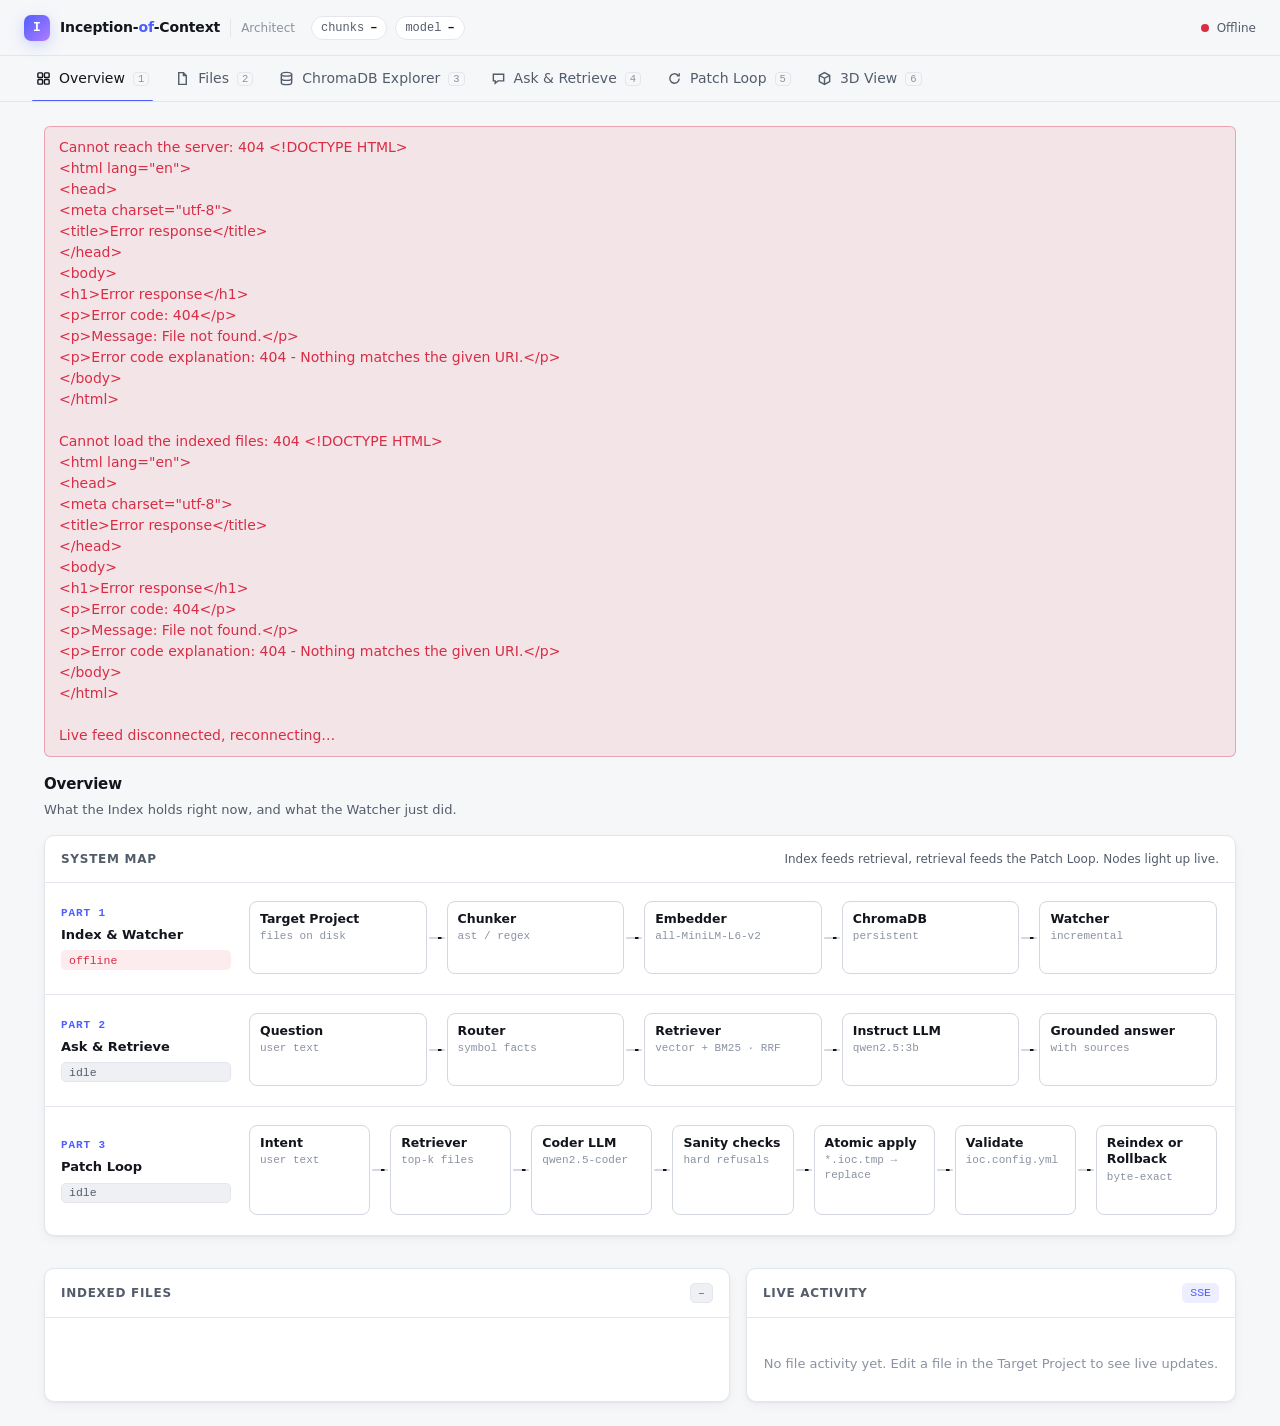
==== commit fca3c8ee: "Live LLM output, Docker log watch demo with auto-verify, 42 school setup. - Ollama replies are strea" ====
--- a/p2/views/static/index.html
+++ b/p2/views/static/index.html
@@ -538,6 +538,8 @@
   .scene-detail h4 { margin: 4px 0 2px; font-size: 17px; }
   .scene-detail h5 { margin: 14px 0 6px; font-size: 11px; font-weight: 650; text-transform: uppercase; letter-spacing: 0.06em; color: var(--text-faint); }
   .scene-detail p { margin: 0 0 6px; font-size: 13px; line-height: 1.5; color: var(--text-dim); }
+  #sd-live-sec.writing h5::after { content: " ▍"; animation: sd-blink 1s steps(2) infinite; color: var(--accent); }
+  @keyframes sd-blink { 50% { opacity: 0; } }
   .scene-detail pre { margin: 0; max-height: 260px; overflow: auto; padding: 8px 10px; border-radius: 8px; font-size: 11.5px; line-height: 1.45; white-space: pre-wrap; word-break: break-word; background: var(--code-bg, rgba(127, 127, 127, 0.1)); }
   .scene-detail ul { margin: 0; padding: 0; list-style: none; display: grid; gap: 4px; }
   .scene-detail li { font-size: 12.5px; }
@@ -969,12 +971,14 @@
 // ---------- Overview ----------
 
 let answerModel = "the local model"; // the name shown under an answer; replaced by the real one from /status
+let patchModel = "the coder model"; // the Part 3 model, also from /status; tells the live output which cube it belongs to
 
 // Draws the status cards from GET /status, and the chips in the top bar.
 async function loadStatus() {
   try {
     const s = await api("/status");
     if (s.answer_model) answerModel = s.answer_model;
+    if (s.patch_model) patchModel = s.patch_model;
     document.getElementById("chip-chunks").textContent = s.chunks;
     document.getElementById("chip-models").textContent = `${s.answer_model} / ${s.patch_model}`;
     const container = document.getElementById("status-cards");
@@ -1052,6 +1056,87 @@
   const tone = event.type === "deleted" ? "fail" : "ok";
   return make("li", event.type, el("span", time, "time"), badge(event.type, tone), el("span", event.path, "path"),
               el("span", `${event.chunks} chunks`, "count"));
+}
+
+// ---------- What the model is writing right now (GET /llm/live) ----------
+
+// LLM_LIVE[model] == {id, text, done, error}: the latest generation of each model, filled as the tokens arrive.
+const LLM_LIVE = {};
+
+// The cube a model works in: the instruct model in Part 2, the coder model in Part 3.
+function liveCubeOf(model) {
+  return model === patchModel ? "p3-coder" : model === answerModel ? "p2-llm" : null;
+}
+
+// The model whose output a cube shows. The Ollama cube shows whichever model wrote last.
+function liveModelOf(id) {
+  if (id === "p3-coder") return patchModel;
+  if (id === "p2-llm") return answerModel;
+  if (id === "ollama") {
+    const latest = Object.entries(LLM_LIVE).sort((a, b) => b[1].id - a[1].id)[0];
+    return latest ? latest[0] : null;
+  }
+  return null;
+}
+
+function liveTitle(model, state) {
+  const what = state.error ? "failed" : state.done ? "finished" : "writing…";
+  return `Live output · ${model} · ${what} · ${state.text.length} chars`;
+}
+
+// The section at the top of the detail panel. Its <pre> is updated in place while the model writes.
+function liveSection(id) {
+  const model = liveModelOf(id);
+  const state = model && LLM_LIVE[model];
+  if (!state) return null;
+  const box = pre(state.text || "(waiting for the first token…)");
+  box.id = "sd-live";
+  const section = sec(liveTitle(model, state), box);
+  section.id = "sd-live-sec";
+  section.classList.toggle("writing", !state.done);
+  return section;
+}
+
+function refreshLiveSection(model) {
+  const id = SCENE.selected;
+  if (!id || liveModelOf(id) !== model) return;
+  const state = LLM_LIVE[model];
+  const box = document.getElementById("sd-live");
+  if (!box) { // the panel was opened before this model started: put the section in at the top
+    const fresh = liveSection(id);
+    const body = document.getElementById("sd-body");
+    if (fresh && body.firstChild) body.firstChild.after(fresh);
+    return;
+  }
+  const follow = box.scrollTop + box.clientHeight >= box.scrollHeight - 24; // keep following unless the user scrolled up
+  box.textContent = state.text || "(waiting for the first token…)";
+  if (follow) box.scrollTop = box.scrollHeight;
+  const section = document.getElementById("sd-live-sec");
+  section.querySelector("h5").textContent = liveTitle(model, state);
+  section.classList.toggle("writing", !state.done);
+}
+
+function startLLMLive() {
+  const source = new EventSource("/llm/live");
+  source.onmessage = (message) => {
+    const update = JSON.parse(message.data);
+    const state = update.reset || !LLM_LIVE[update.model]
+      ? (LLM_LIVE[update.model] = {id: update.id, text: "", done: false, error: null})
+      : LLM_LIVE[update.model];
+    state.text += update.delta;
+    state.done = update.done;
+    state.error = update.error;
+    const cube = liveCubeOf(update.model);
+    const chars = `${state.text.length} chars`;
+    if (!state.done) {
+      if (cube) cube3d(cube, "active", "writing · " + chars);
+      cube3d("ollama", "active", "generating · " + chars);
+    } else {
+      if (cube) cube3d(cube, state.error ? "fail" : "ok", state.error ? "failed" : "wrote " + chars);
+      cube3d("ollama", state.error ? "fail" : "ok", update.model);
+    }
+    refreshLiveSection(update.model);
+  };
 }
 
 // Shows the Watcher's events as the server pushes them (GET /events), newest first.
@@ -2160,7 +2245,8 @@
   document.getElementById("scene-detail").hidden = false;
   document.getElementById("scene-wrap").classList.add("detail-open");
   const parts = await DETAIL[id]();
-  if (SCENE.selected === id) body.replaceChildren(para(EXPLAIN[id][1], "muted"), ...parts);
+  const live = liveSection(id); // the model's own words, streamed, above what the request returned
+  if (SCENE.selected === id) body.replaceChildren(para(EXPLAIN[id][1], "muted"), ...(live ? [live] : []), ...parts);
 }
 
 function toggleFullscreen() {
@@ -2301,6 +2387,7 @@
 refreshOverview();
 setInterval(refreshOverview, 3000);
 startActivityFeed();
+startLLMLive();
 checkPatchAvailable();
 
 // Open the tab named in the URL (#files), or Overview.
